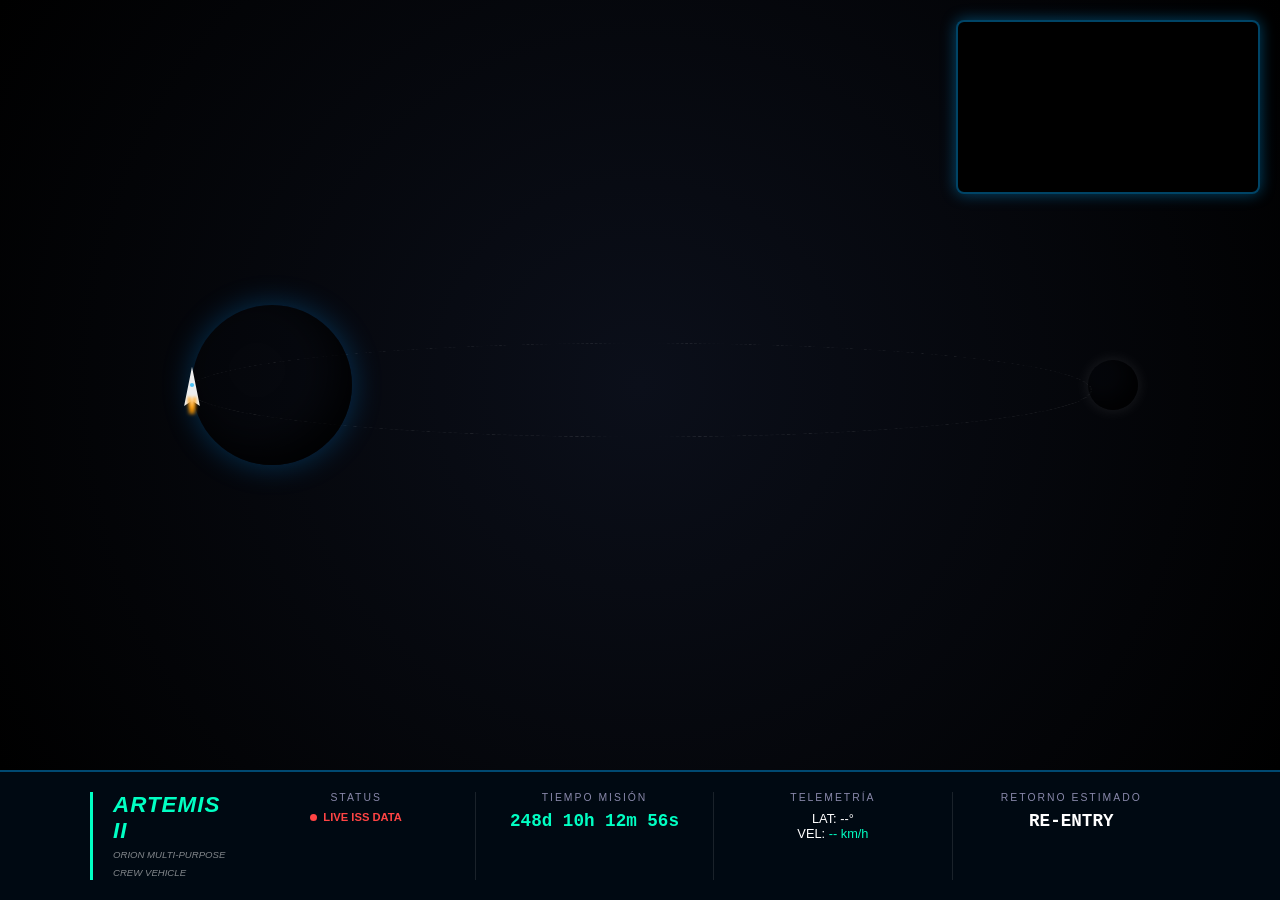
==== artemis-web/index.html @ e84be9ea "Frame 1.1" ====
﻿<!DOCTYPE html>
<html lang="es">
<head>
    <meta charset="UTF-8">
    <meta name="viewport" content="width=device-width, initial-scale=1.0">
    
    <!-- HTML Meta Tags -->
<title>Artemis II - Misión en Tiempo Real</title>
<meta name="description" content="Seguí la trayectoria de la cápsula Orion hacia la Luna con telemetría en vivo.">

<!-- Facebook Meta Tags -->
<meta property="og:url" content="https://howfarartemis.com/">
<meta property="og:type" content="website">
<meta property="og:title" content="Artemis II - Misión en Tiempo Real">
<meta property="og:description" content="Seguí la trayectoria de la cápsula Orion hacia la Luna con telemetría en vivo.">
<meta property="og:image" content="https://howfarartemis.com/img/OrionArtemis.png">

<!-- Twitter Meta Tags -->
<meta name="twitter:card" content="summary_large_image">
<meta property="twitter:domain" content="howfarartemis.com">
<meta property="twitter:url" content="https://howfarartemis.com/">
<meta name="twitter:title" content="Artemis II - Misión en Tiempo Real">
<meta name="twitter:description" content="Seguí la trayectoria de la cápsula Orion hacia la Luna con telemetría en vivo.">
<meta name="twitter:image" content="https://howfarartemis.com/img/OrionArtemis.png">



    <style>
        :root {
            --glow-color: rgba(0, 170, 255, 0.4);
            --accent-color: #00ffc3;
            --warning-red: #ff4444;
            --panel-bg: rgba(0, 10, 20, 0.9);
        }

        body {
            margin: 0;
            background: #000;
            color: white;
            font-family: 'Segoe UI', Tahoma, Geneva, Verdana, sans-serif;
            overflow: hidden;
            height: 100vh;
            display: flex;
            flex-direction: column;
        }

        .viewport {
            position: relative;
            flex: 1;
            overflow: hidden;
            background: radial-gradient(circle at center, #0b0f1a, #000);
        }


        .live-stream-container {
            position: absolute;
            top: 20px;
            right: 20px;
            width: 300px;
            height: 170px;
            border: 2px solid var(--glow-color); /* Usando tu variable de color azul */
            border-radius: 8px;
            overflow: hidden;
            box-shadow: 0 0 15px var(--glow-color);
            z-index: 50;
            background: #000;
        }

        /* Opcional: Hacerlo más pequeño en celulares */
        @media (max-width: 768px) {
            .live-stream-container {
                width: 150px;
                height: 85px;
                top: 10px;
                right: 10px;
            }
}
        .stars-container { position: absolute; width: 100%; height: 100%; z-index: 0; }
        .stars {
            position: absolute;
            background: url("https://www.transparenttextures.com/patterns/stardust.png");
            width: 200%; height: 200%; top: -50%; left: -50%; opacity: 0.3;
        }
        .layer1 { animation: moveStars 150s linear infinite; }
        @keyframes moveStars { from { transform: translate(0, 0); } to { transform: translate(100px, 100px); } }

        .scene {
            position: relative;
            width: 100%;
            height: 100%;
            perspective: 1200px;
            z-index: 1;
        }

        .planet { position: absolute; border-radius: 50%; background-size: cover; top: 50%; transform: translateY(-50%); }

        .earth {
            width: 160px; height: 160px;
            left: 15%;
            background-image: url("https://upload.wikimedia.org/wikipedia/commons/9/97/The_Earth_seen_from_Apollo_17.jpg");
            box-shadow: inset -15px -15px 40px rgba(0,0,0,0.9), 0 0 30px rgba(0,150,255,0.3);
            z-index: 10;
        }

        .moon {
            width: 50px; height: 50px;
            left: 85%;
            background-image: url("https://upload.wikimedia.org/wikipedia/commons/e/e1/FullMoon2010.jpg");
            box-shadow: inset -10px -10px 20px rgba(0,0,0,0.8), 0 0 15px rgba(255,255,255,0.1);
            z-index: 5;
        }

        .orbit {
            position: absolute;
            width: 70%; height: 35%;
            top: 50%; left: 50%;
            border: 1px dashed rgba(255, 255, 255, 0.1);
            border-radius: 50%;
            transform: translate(-50%, -50%) rotateX(70deg);
            pointer-events: none;
        }

        .rocket {
            position: absolute;
            width: 30px; height: 60px;
            z-index: 20;
            transition: transform 0.2s linear;
        }
        .flame {
            position: absolute; bottom: -12px; left: 50%; transform: translateX(-50%);
            width: 12px; height: 25px;
            background: radial-gradient(ellipse at top, #fff, #ff9800, transparent);
            filter: blur(2px); animation: burn 0.1s infinite alternate;
        }
        @keyframes burn { from { scale: 1; } to { scale: 1.3; } }

        .hud {
            height: auto;
            background: var(--panel-bg);
            border-top: 2px solid var(--glow-color);
            padding: 20px;
            display: flex;
            justify-content: center;
            align-items: center;
            gap: 20px;
            z-index: 100;
            backdrop-filter: blur(10px);
        }

        .hud-grid {
            display: flex;
            width: 100%;
            max-width: 1100px;
            justify-content: space-around;
            align-items: stretch;
        }

        .hud-item {
            flex: 1;
            text-align: center;
            border-right: 1px solid rgba(255,255,255,0.1);
            padding: 0 15px;
        }
        .hud-item:last-child { border-right: none; }

        .hud-title { font-size: 0.65rem; text-transform: uppercase; letter-spacing: 2px; color: #88a; margin-bottom: 8px; display: block; }
        .value { font-size: 1.1rem; font-weight: bold; font-family: 'Courier New', monospace; }

        #artemis-brand {
            flex: 0.6;
            text-align: left;
            border-left: 3px solid var(--accent-color);
            padding-left: 20px;
            font-style: italic;
        }
        #artemis-brand h2 { margin: 0; color: var(--accent-color); font-size: 1.4rem; letter-spacing: 1px; }

        .live-tag {
            color: var(--warning-red);
            font-size: 0.7rem;
            font-weight: bold;
            animation: blink 1.5s infinite;
            display: flex; align-items: center; justify-content: center; gap: 6px;
        }
        .live-tag::before { content: ""; width: 7px; height: 7px; background: var(--warning-red); border-radius: 50%; }
        @keyframes blink { 50% { opacity: 0.3; } }

        @media (max-width: 768px) {
            .hud { padding: 15px 10px; }
            .hud-grid { display: grid; grid-template-columns: 1fr 1fr; gap: 15px; }
            #artemis-brand { grid-column: span 2; border-left: none; border-bottom: 1px solid var(--accent-color); padding: 0 0 10px 0; text-align: center; }
            .hud-item { border-right: none; border-bottom: 1px solid rgba(255,255,255,0.05); padding-bottom: 10px; }
            .earth { width: 100px; height: 100px; }
            .moon { width: 35px; height: 35px; }
            .value { font-size: 0.95rem; }
        }
    </style>
</head>
<body>

    <div class="viewport">
        <div class="live-stream-container">
            <iframe 
                width="100%" 
                height="100%" 
                src="https://www.youtube.com/embed/live_stream?channel=UCLA_DiR1FfKNvjuUpBHmylQ&autoplay=1&mute=1&controls=0&rel=0&modestbranding=1" 
                title="Artemis II Live Feed" 
                frameborder="0" 
                allow="accelerometer; autoplay; clipboard-write; encrypted-media; gyroscope; picture-in-picture; web-share" 
                referrerpolicy="strict-origin-when-cross-origin"
                allowfullscreen>
            </iframe>
        </div>
        <div class="stars-container"><div class="stars layer1"></div></div>
        <div class="scene">
            <div class="earth planet"></div>
            <div class="moon planet"></div>
            <div class="orbit"></div>
            <div id="rocket" class="rocket">
                <svg viewBox="0 0 40 100">
                    <path d="M20 5 L35 80 L20 70 L5 80 Z" fill="#eee" />
                    <circle cx="20" cy="40" r="4" fill="#4fc3f7" />
                </svg>
                <div class="flame"></div>
            </div>
        </div>
    </div>

    <footer class="hud">
        <div class="hud-grid">
            <div id="artemis-brand">
                <h2>ARTEMIS II</h2>
                <span style="font-size: 0.6rem; color: #fff; opacity: 0.5;">ORION MULTI-PURPOSE CREW VEHICLE</span>
            </div>

            <div class="hud-item">
                <span class="hud-title">Status</span>
                <span class="live-tag">LIVE ISS DATA</span>
            </div>

            <div class="hud-item">
                <span class="hud-title">Tiempo Misión</span>
                <span id="mission-time" class="value" style="color: var(--accent-color);">00d 00h 00m</span>
            </div>

            <div class="hud-item">
                <span class="hud-title">Telemetría</span>
                <div style="display: flex; flex-direction: column; font-size: 0.8rem;">
                    <span>LAT: <span id="latitude" style="color:#fff">--°</span></span>
                    <span>VEL: <span id="speed" style="color:var(--accent-color)">-- km/h</span></span>
                </div>
            </div>

            <div class="hud-item">
                <span class="hud-title">Retorno Estimado</span>
                <span id="mission-countdown" class="value">--d --h --m</span>
            </div>
        </div>
    </footer>

    <script>
        const launchDate = new Date(2026, 3, 1, 19, 24, 0); 
        const endDate = new Date(launchDate.getTime() + (10 * 24 * 60 * 60 * 1000));
        let progress = 0;

        async function getISSData() {
            try {
                const res = await fetch("https://api.wheretheiss.at/v1/satellites/25544");
                const data = await res.json();
                document.getElementById("latitude").innerText = data.latitude.toFixed(2) + "°";
                document.getElementById("speed").innerText = Math.round(data.velocity).toLocaleString() + " km/h";
                progress = (data.longitude + 180) / 360; 
            } catch (err) { console.error(err); }
        }

        function updateTimers() {
            const now = new Date();
            let diff = Math.max(0, now - launchDate);
            const dE = Math.floor(diff / 86400000);
            const hE = Math.floor((diff % 86400000) / 3600000);
            const mE = Math.floor((diff % 3600000) / 60000);
            const sE = Math.floor((diff % 60000) / 1000);
            document.getElementById("mission-time").innerText = `${dE}d ${hE}h ${mE}m ${sE}s`;

            let left = endDate - now;
            if (left <= 0) {
                document.getElementById("mission-countdown").innerText = "RE-ENTRY";
            } else {
                const dR = Math.floor(left / 86400000);
                const hR = Math.floor((left % 86400000) / 3600000);
                const mR = Math.floor((left % 3600000) / 60000);
                document.getElementById("mission-countdown").innerText = `${dR}d ${hR}h ${mR}m`;
            }
        }

        function animate() {
            const rocket = document.getElementById("rocket");
            const viewport = document.querySelector('.viewport');
            if(!viewport) return;
            const w = viewport.clientWidth;
            const h = viewport.clientHeight;

            const startX = w * 0.15;
            const endX = w * 0.85;
            const centerX = (startX + endX) / 2;
            const centerY = h * 0.5;
            const rx = (endX - startX) / 2;
            const ry = h * 0.18;

            const angle = Math.PI * (1 - progress); 
            const x = centerX + rx * Math.cos(angle);
            const y = centerY + ry * Math.sin(angle);
            
            const dx = -rx * Math.sin(angle);
            const dy = ry * Math.cos(angle);
            const rotation = Math.atan2(dy, dx);

            rocket.style.left = `${x}px`;
            rocket.style.top = `${y}px`;
            rocket.style.transform = `translate(-50%, -50%) scale(${0.7 + (progress * 0.3)}) rotate(${rotation + Math.PI/2}rad)`;
            
            requestAnimationFrame(animate);
        }

        setInterval(getISSData, 5000);
        setInterval(updateTimers, 1000);
        getISSData(); updateTimers(); animate();
    </script>
</body>
</html>
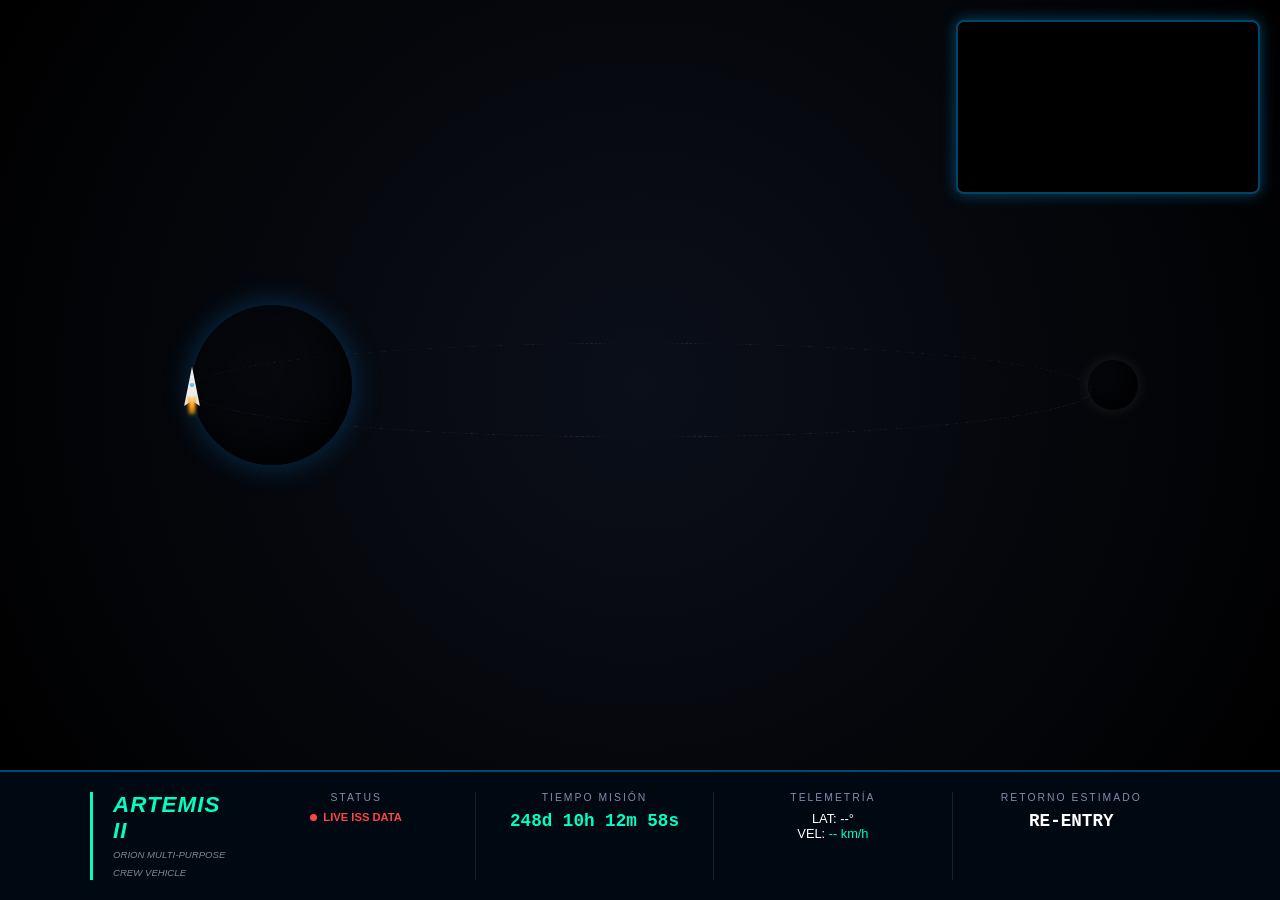
==== commit 673dc71b: "frame 1.2" ====
--- a/artemis-web/index.html
+++ b/artemis-web/index.html
@@ -203,7 +203,7 @@
             <iframe 
                 width="100%" 
                 height="100%" 
-                src="https://www.youtube.com/embed/live_stream?channel=UCLA_DiR1FfKNvjuUpBHmylQ&autoplay=1&mute=1&controls=0&rel=0&modestbranding=1" 
+                src="https://www.youtube.com/embed/21X5lGlDOfg?autoplay=1&mute=1" 
                 title="Artemis II Live Feed" 
                 frameborder="0" 
                 allow="accelerometer; autoplay; clipboard-write; encrypted-media; gyroscope; picture-in-picture; web-share" 
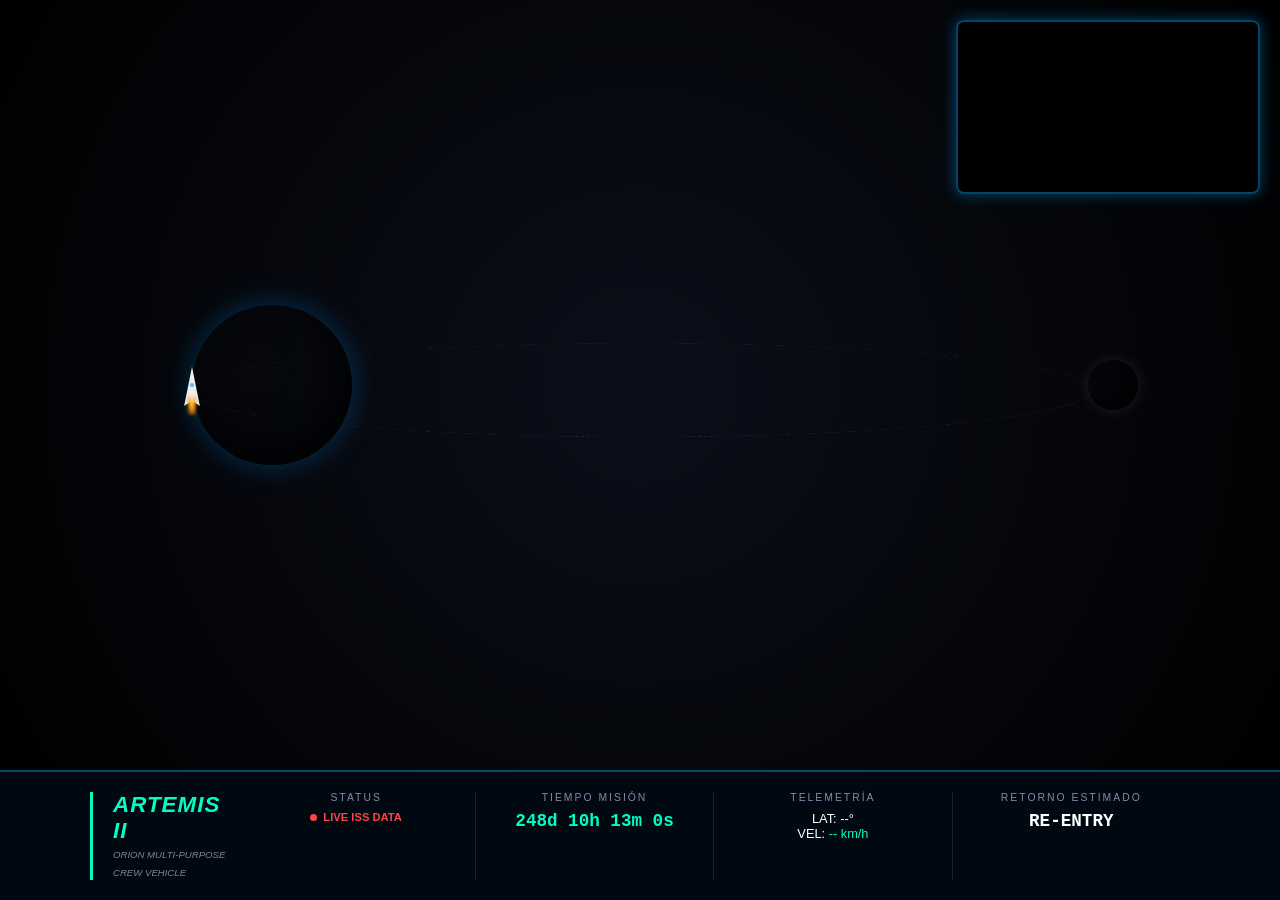
==== commit 26292f58: "Frame 1.4" ====
--- a/artemis-web/index.html
+++ b/artemis-web/index.html
@@ -200,17 +200,16 @@
 
     <div class="viewport">
         <div class="live-stream-container">
-            <iframe 
-                width="100%" 
-                height="100%" 
-                src="https://www.youtube.com/embed/21X5lGlDOfg?autoplay=1&mute=1" 
-                title="Artemis II Live Feed" 
-                frameborder="0" 
-                allow="accelerometer; autoplay; clipboard-write; encrypted-media; gyroscope; picture-in-picture; web-share" 
-                referrerpolicy="strict-origin-when-cross-origin"
-                allowfullscreen>
-            </iframe>
-        </div>
+    <iframe 
+        width="100%" 
+        height="100%" 
+        src="https://www.youtube.com/embed/WeIVJyufJrE?autoplay=1&mute=1&controls=0" 
+        title="NASA Official Live" 
+        frameborder="0" 
+        allow="accelerometer; autoplay; clipboard-write; encrypted-media; gyroscope; picture-in-picture" 
+        allowfullscreen>
+    </iframe>
+</div>
         <div class="stars-container"><div class="stars layer1"></div></div>
         <div class="scene">
             <div class="earth planet"></div>
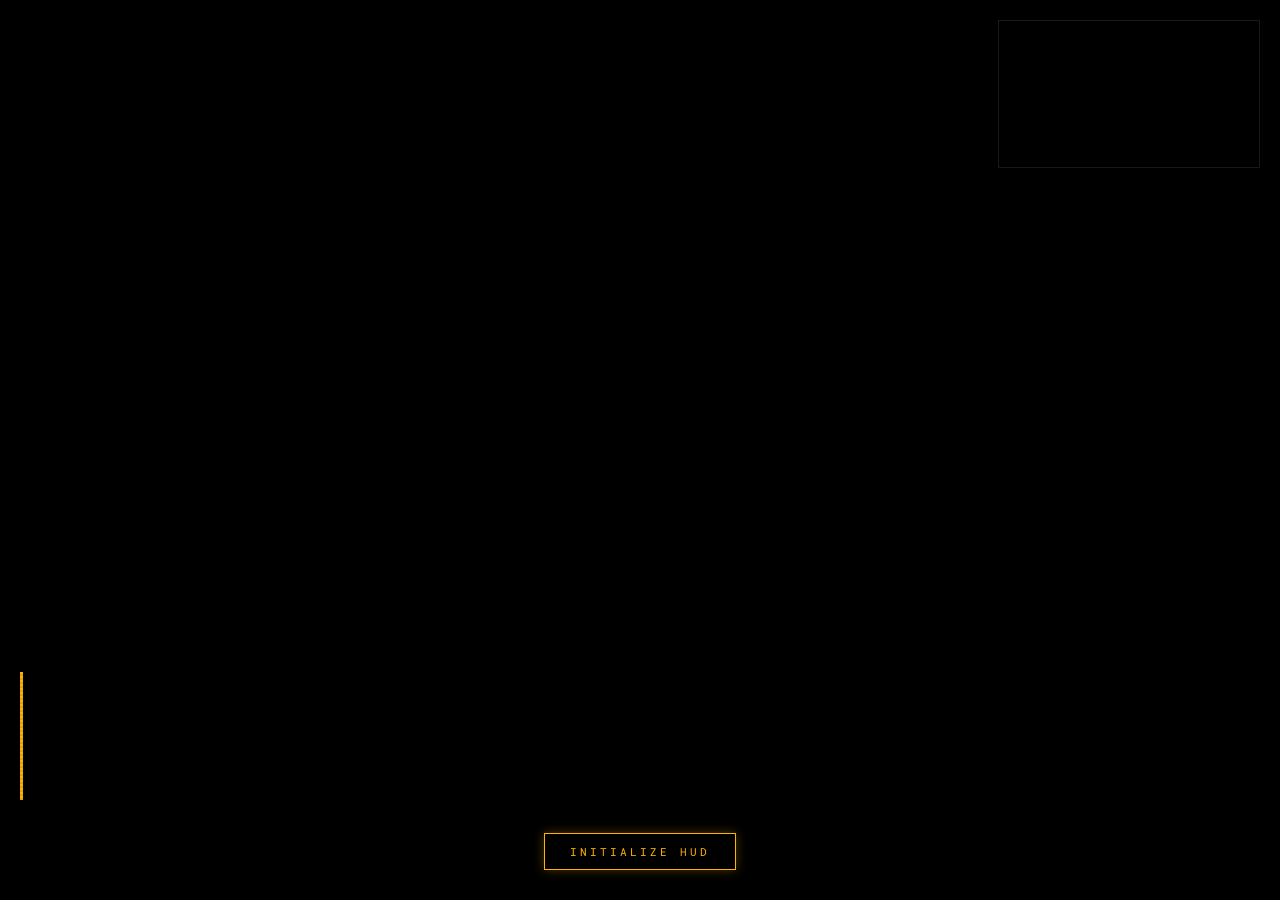
==== commit e244636e: "Cambio hud,backroung y mas" ====
--- a/artemis-web/index.html
+++ b/artemis-web/index.html
@@ -3,264 +3,222 @@
 <head>
     <meta charset="UTF-8">
     <meta name="viewport" content="width=device-width, initial-scale=1.0">
+    <title>Artemis II - Mission Control</title>
+    <link href="https://fonts.googleapis.com/css2?family=Roboto+Mono:wght@400;700&display=swap" rel="stylesheet">
     
-    <!-- HTML Meta Tags -->
-<title>Artemis II - Misión en Tiempo Real</title>
-<meta name="description" content="Seguí la trayectoria de la cápsula Orion hacia la Luna con telemetría en vivo.">
-
-<!-- Facebook Meta Tags -->
-<meta property="og:url" content="https://howfarartemis.com/">
-<meta property="og:type" content="website">
-<meta property="og:title" content="Artemis II - Misión en Tiempo Real">
-<meta property="og:description" content="Seguí la trayectoria de la cápsula Orion hacia la Luna con telemetría en vivo.">
-<meta property="og:image" content="https://howfarartemis.com/img/OrionArtemis.png">
-
-<!-- Twitter Meta Tags -->
-<meta name="twitter:card" content="summary_large_image">
-<meta property="twitter:domain" content="howfarartemis.com">
-<meta property="twitter:url" content="https://howfarartemis.com/">
-<meta name="twitter:title" content="Artemis II - Misión en Tiempo Real">
-<meta name="twitter:description" content="Seguí la trayectoria de la cápsula Orion hacia la Luna con telemetría en vivo.">
-<meta name="twitter:image" content="https://howfarartemis.com/img/OrionArtemis.png">
-
-
-
     <style>
         :root {
-            --glow-color: rgba(0, 170, 255, 0.4);
-            --accent-color: #00ffc3;
-            --warning-red: #ff4444;
-            --panel-bg: rgba(0, 10, 20, 0.9);
+            --accent-color: #ffb400; /* Naranja Ámbar NASA */
+            --glow-color: rgba(255, 180, 0, 0.3);
+            --warning-red: #ff3333;
+            --panel-bg: rgba(5, 5, 5, 0.9);
+            --terminal-font: 'Roboto Mono', monospace;
         }
 
         body {
             margin: 0;
             background: #000;
             color: white;
-            font-family: 'Segoe UI', Tahoma, Geneva, Verdana, sans-serif;
+            font-family: 'Segoe UI', sans-serif;
             overflow: hidden;
             height: 100vh;
             display: flex;
             flex-direction: column;
         }
 
+        /* --- CAPAS DE REALISMO --- */
+        .scanlines {
+            position: fixed; inset: 0; z-index: 99; pointer-events: none;
+            background: linear-gradient(to bottom, transparent 50%, rgba(0,0,0,0.1) 50%);
+            background-size: 100% 4px;
+        }
+
         .viewport {
             position: relative;
             flex: 1;
-            overflow: hidden;
-            background: radial-gradient(circle at center, #0b0f1a, #000);
-        }
-
-
+            display: flex;
+            align-items: center;
+            justify-content: center;
+        }
+
+        .main-video {
+            position: absolute; width: 100%; height: 100%; object-fit: cover; z-index: 0;
+        }
+
+        .overlay-vignette {
+            position: absolute; inset: 0;
+            background: radial-gradient(circle, transparent 20%, rgba(0,0,0,0.8) 100%);
+            z-index: 1; pointer-events: none;
+        }
+
+        /* --- BOTÓN DE INTERACCIÓN --- */
+        #hud-toggle {
+            position: absolute;
+            bottom: 30px;
+            left: 50%;
+            transform: translateX(-50%);
+            z-index: 110;
+            background: transparent;
+            border: 1px solid var(--accent-color);
+            color: var(--accent-color);
+            padding: 10px 25px;
+            font-family: var(--terminal-font);
+            font-size: 0.7rem;
+            letter-spacing: 3px;
+            cursor: pointer;
+            transition: all 0.3s;
+            text-transform: uppercase;
+            box-shadow: 0 0 10px var(--glow-color);
+        }
+        #hud-toggle:hover {
+            background: var(--accent-color);
+            color: black;
+        }
+
+        /* --- MINIATURAS Y YOUTUBE --- */
+        .secondary-video-container {
+            position: absolute; bottom: 100px; left: 20px;
+            width: 220px; aspect-ratio: 16/9;
+            border-left: 3px solid var(--accent-color);
+            z-index: 10; background: #000; transition: 0.5s;
+        }
+        
         .live-stream-container {
-            position: absolute;
-            top: 20px;
-            right: 20px;
-            width: 300px;
-            height: 170px;
-            border: 2px solid var(--glow-color); /* Usando tu variable de color azul */
-            border-radius: 8px;
-            overflow: hidden;
-            box-shadow: 0 0 15px var(--glow-color);
+            position: absolute; top: 20px; right: 20px;
+            width: 260px; height: 146px;
+            border: 1px solid rgba(255,255,255,0.1);
             z-index: 50;
-            background: #000;
-        }
-
-        /* Opcional: Hacerlo más pequeño en celulares */
+        }
+
+        /* --- HUD (OCULTO POR DEFECTO) --- */
+        .hud {
+            position: fixed;
+            bottom: -200px; /* Escondido */
+            left: 0; width: 100%;
+            background: var(--panel-bg);
+            border-top: 1px solid var(--accent-color);
+            padding: 20px 0;
+            z-index: 100;
+            backdrop-filter: blur(15px);
+            transition: bottom 0.6s cubic-bezier(0.19, 1, 0.22, 1);
+            font-family: var(--terminal-font);
+        }
+
+        .hud.active { bottom: 0; }
+
+        .hud-grid {
+            display: grid;
+            grid-template-columns: 1.5fr 1fr 1fr 1fr 1fr;
+            max-width: 1400px; margin: 0 auto; padding: 0 20px;
+        }
+
+        .hud-item { border-right: 1px solid rgba(255,180,0,0.15); padding: 0 15px; }
+        .hud-item:last-child { border: none; }
+
+        .hud-title { font-size: 0.55rem; text-transform: uppercase; color: var(--accent-color); opacity: 0.7; margin-bottom: 5px; display: block; }
+        .value { font-size: 1.1rem; color: white; display: block; }
+
+        /* --- EFECTO GLITCH ANIMADO --- */
+        @keyframes textGlitch {
+            0% { transform: translate(0); }
+            2% { transform: translate(-2px, 1px); }
+            4% { transform: translate(2px, -1px); }
+            6% { transform: translate(0); }
+            100% { transform: translate(0); }
+        }
+        .glitch { animation: textGlitch 5s infinite; }
+
+        .live-tag {
+            color: var(--warning-red); font-size: 0.7rem; font-weight: bold;
+            animation: blink 1.5s infinite; display: flex; align-items: center; gap: 6px;
+        }
+        @keyframes blink { 50% { opacity: 0.1; } }
+
         @media (max-width: 768px) {
-            .live-stream-container {
-                width: 150px;
-                height: 85px;
-                top: 10px;
-                right: 10px;
-            }
-}
-        .stars-container { position: absolute; width: 100%; height: 100%; z-index: 0; }
-        .stars {
-            position: absolute;
-            background: url("https://www.transparenttextures.com/patterns/stardust.png");
-            width: 200%; height: 200%; top: -50%; left: -50%; opacity: 0.3;
-        }
-        .layer1 { animation: moveStars 150s linear infinite; }
-        @keyframes moveStars { from { transform: translate(0, 0); } to { transform: translate(100px, 100px); } }
-
-        .scene {
-            position: relative;
-            width: 100%;
-            height: 100%;
-            perspective: 1200px;
-            z-index: 1;
-        }
-
-        .planet { position: absolute; border-radius: 50%; background-size: cover; top: 50%; transform: translateY(-50%); }
-
-        .earth {
-            width: 160px; height: 160px;
-            left: 15%;
-            background-image: url("https://upload.wikimedia.org/wikipedia/commons/9/97/The_Earth_seen_from_Apollo_17.jpg");
-            box-shadow: inset -15px -15px 40px rgba(0,0,0,0.9), 0 0 30px rgba(0,150,255,0.3);
-            z-index: 10;
-        }
-
-        .moon {
-            width: 50px; height: 50px;
-            left: 85%;
-            background-image: url("https://upload.wikimedia.org/wikipedia/commons/e/e1/FullMoon2010.jpg");
-            box-shadow: inset -10px -10px 20px rgba(0,0,0,0.8), 0 0 15px rgba(255,255,255,0.1);
-            z-index: 5;
-        }
-
-        .orbit {
-            position: absolute;
-            width: 70%; height: 35%;
-            top: 50%; left: 50%;
-            border: 1px dashed rgba(255, 255, 255, 0.1);
-            border-radius: 50%;
-            transform: translate(-50%, -50%) rotateX(70deg);
-            pointer-events: none;
-        }
-
-        .rocket {
-            position: absolute;
-            width: 30px; height: 60px;
-            z-index: 20;
-            transition: transform 0.2s linear;
-        }
-        .flame {
-            position: absolute; bottom: -12px; left: 50%; transform: translateX(-50%);
-            width: 12px; height: 25px;
-            background: radial-gradient(ellipse at top, #fff, #ff9800, transparent);
-            filter: blur(2px); animation: burn 0.1s infinite alternate;
-        }
-        @keyframes burn { from { scale: 1; } to { scale: 1.3; } }
-
-        .hud {
-            height: auto;
-            background: var(--panel-bg);
-            border-top: 2px solid var(--glow-color);
-            padding: 20px;
-            display: flex;
-            justify-content: center;
-            align-items: center;
-            gap: 20px;
-            z-index: 100;
-            backdrop-filter: blur(10px);
-        }
-
-        .hud-grid {
-            display: flex;
-            width: 100%;
-            max-width: 1100px;
-            justify-content: space-around;
-            align-items: stretch;
-        }
-
-        .hud-item {
-            flex: 1;
-            text-align: center;
-            border-right: 1px solid rgba(255,255,255,0.1);
-            padding: 0 15px;
-        }
-        .hud-item:last-child { border-right: none; }
-
-        .hud-title { font-size: 0.65rem; text-transform: uppercase; letter-spacing: 2px; color: #88a; margin-bottom: 8px; display: block; }
-        .value { font-size: 1.1rem; font-weight: bold; font-family: 'Courier New', monospace; }
-
-        #artemis-brand {
-            flex: 0.6;
-            text-align: left;
-            border-left: 3px solid var(--accent-color);
-            padding-left: 20px;
-            font-style: italic;
-        }
-        #artemis-brand h2 { margin: 0; color: var(--accent-color); font-size: 1.4rem; letter-spacing: 1px; }
-
-        .live-tag {
-            color: var(--warning-red);
-            font-size: 0.7rem;
-            font-weight: bold;
-            animation: blink 1.5s infinite;
-            display: flex; align-items: center; justify-content: center; gap: 6px;
-        }
-        .live-tag::before { content: ""; width: 7px; height: 7px; background: var(--warning-red); border-radius: 50%; }
-        @keyframes blink { 50% { opacity: 0.3; } }
-
-        @media (max-width: 768px) {
-            .hud { padding: 15px 10px; }
-            .hud-grid { display: grid; grid-template-columns: 1fr 1fr; gap: 15px; }
-            #artemis-brand { grid-column: span 2; border-left: none; border-bottom: 1px solid var(--accent-color); padding: 0 0 10px 0; text-align: center; }
-            .hud-item { border-right: none; border-bottom: 1px solid rgba(255,255,255,0.05); padding-bottom: 10px; }
-            .earth { width: 100px; height: 100px; }
-            .moon { width: 35px; height: 35px; }
-            .value { font-size: 0.95rem; }
+            .hud-grid { grid-template-columns: 1fr 1fr; gap: 10px; }
+            #artemis-brand { grid-column: span 2; margin-bottom: 10px; }
+            .secondary-video-container { width: 100px; bottom: 120px; }
+            .live-stream-container { width: 120px; height: 70px; }
         }
     </style>
 </head>
 <body>
 
+    <div class="scanlines"></div>
+
     <div class="viewport">
+        <video autoplay muted loop playsinline class="main-video">
+            <source src="img/Moon_Phases_Near_Far_Waning_720.mp4" type="video/mp4">
+        </video>
+
+        <div class="overlay-vignette"></div>
+
+        <button id="hud-toggle" onclick="toggleHUD()">Initialize HUD</button>
+
+        <div class="secondary-video-container" id="path-mini">
+            <video autoplay muted loop playsinline style="width:100%; height:100%; object-fit:cover;">
+                <source src="img/path.mp4" type="video/mp4">
+            </video>
+        </div>
+
         <div class="live-stream-container">
-    <iframe 
-        width="100%" 
-        height="100%" 
-        src="https://www.youtube.com/embed/WeIVJyufJrE?autoplay=1&mute=1&controls=0" 
-        title="NASA Official Live" 
-        frameborder="0" 
-        allow="accelerometer; autoplay; clipboard-write; encrypted-media; gyroscope; picture-in-picture" 
-        allowfullscreen>
-    </iframe>
-</div>
-        <div class="stars-container"><div class="stars layer1"></div></div>
-        <div class="scene">
-            <div class="earth planet"></div>
-            <div class="moon planet"></div>
-            <div class="orbit"></div>
-            <div id="rocket" class="rocket">
-                <svg viewBox="0 0 40 100">
-                    <path d="M20 5 L35 80 L20 70 L5 80 Z" fill="#eee" />
-                    <circle cx="20" cy="40" r="4" fill="#4fc3f7" />
-                </svg>
-                <div class="flame"></div>
-            </div>
+            <iframe width="100%" height="100%" src="https://www.youtube.com/embed/WeIVJyufJrE?autoplay=1&mute=1&controls=0" frameborder="0"></iframe>
         </div>
     </div>
 
-    <footer class="hud">
+    <footer class="hud" id="main-hud">
         <div class="hud-grid">
-            <div id="artemis-brand">
-                <h2>ARTEMIS II</h2>
-                <span style="font-size: 0.6rem; color: #fff; opacity: 0.5;">ORION MULTI-PURPOSE CREW VEHICLE</span>
-            </div>
-
-            <div class="hud-item">
-                <span class="hud-title">Status</span>
-                <span class="live-tag">LIVE ISS DATA</span>
-            </div>
-
-            <div class="hud-item">
-                <span class="hud-title">Tiempo Misión</span>
-                <span id="mission-time" class="value" style="color: var(--accent-color);">00d 00h 00m</span>
-            </div>
-
-            <div class="hud-item">
-                <span class="hud-title">Telemetría</span>
-                <div style="display: flex; flex-direction: column; font-size: 0.8rem;">
-                    <span>LAT: <span id="latitude" style="color:#fff">--°</span></span>
-                    <span>VEL: <span id="speed" style="color:var(--accent-color)">-- km/h</span></span>
-                </div>
-            </div>
-
-            <div class="hud-item">
-                <span class="hud-title">Retorno Estimado</span>
-                <span id="mission-countdown" class="value">--d --h --m</span>
+            <div id="artemis-brand" class="hud-item">
+                <h2 style="margin:0; color:var(--accent-color); font-size:1.1rem;" class="glitch">ORION_CONSOLE_v2.6</h2>
+                <span style="font-size: 0.5rem; opacity: 0.6;">SYSTEM STATUS: NOMINAL</span>
+            </div>
+
+            <div class="hud-item">
+                <span class="hud-title">Data Link</span>
+                <span class="live-tag">CONNECTED</span>
+            </div>
+
+            <div class="hud-item">
+                <span class="hud-title">Mission Timer</span>
+                <span id="mission-time" class="value" style="color: var(--accent-color);">--:--:--</span>
+            </div>
+
+            <div class="hud-item">
+                <span class="hud-title">ISS Telemetry</span>
+                <span class="value" style="font-size:0.8rem">LAT: <span id="latitude">--</span></span>
+                <span class="value" style="font-size:0.8rem">VEL: <span id="speed">--</span></span>
+            </div>
+
+            <div class="hud-item">
+                <span class="hud-title">Est. Recovery</span>
+                <span id="mission-countdown" class="value">--d --h</span>
             </div>
         </div>
     </footer>
 
     <script>
+        // Función para mostrar/ocultar el HUD
+        function toggleHUD() {
+            const hud = document.getElementById('main-hud');
+            const btn = document.getElementById('hud-toggle');
+            const pathMini = document.getElementById('path-mini');
+            
+            hud.classList.toggle('active');
+            
+            if(hud.classList.contains('active')) {
+                btn.innerText = "Hide Systems";
+                btn.style.bottom = "180px"; // Sube el botón con el HUD
+                pathMini.style.bottom = "200px";
+            } else {
+                btn.innerText = "Show Data";
+                btn.style.bottom = "30px";
+                pathMini.style.bottom = "100px";
+            }
+        }
+
+        // Lógica de datos (igual que antes)
         const launchDate = new Date(2026, 3, 1, 19, 24, 0); 
         const endDate = new Date(launchDate.getTime() + (10 * 24 * 60 * 60 * 1000));
-        let progress = 0;
 
         async function getISSData() {
             try {
@@ -268,8 +226,7 @@
                 const data = await res.json();
                 document.getElementById("latitude").innerText = data.latitude.toFixed(2) + "°";
                 document.getElementById("speed").innerText = Math.round(data.velocity).toLocaleString() + " km/h";
-                progress = (data.longitude + 180) / 360; 
-            } catch (err) { console.error(err); }
+            } catch (err) { console.error("Signal Lost"); }
         }
 
         function updateTimers() {
@@ -282,48 +239,13 @@
             document.getElementById("mission-time").innerText = `${dE}d ${hE}h ${mE}m ${sE}s`;
 
             let left = endDate - now;
-            if (left <= 0) {
-                document.getElementById("mission-countdown").innerText = "RE-ENTRY";
-            } else {
-                const dR = Math.floor(left / 86400000);
-                const hR = Math.floor((left % 86400000) / 3600000);
-                const mR = Math.floor((left % 3600000) / 60000);
-                document.getElementById("mission-countdown").innerText = `${dR}d ${hR}h ${mR}m`;
-            }
-        }
-
-        function animate() {
-            const rocket = document.getElementById("rocket");
-            const viewport = document.querySelector('.viewport');
-            if(!viewport) return;
-            const w = viewport.clientWidth;
-            const h = viewport.clientHeight;
-
-            const startX = w * 0.15;
-            const endX = w * 0.85;
-            const centerX = (startX + endX) / 2;
-            const centerY = h * 0.5;
-            const rx = (endX - startX) / 2;
-            const ry = h * 0.18;
-
-            const angle = Math.PI * (1 - progress); 
-            const x = centerX + rx * Math.cos(angle);
-            const y = centerY + ry * Math.sin(angle);
-            
-            const dx = -rx * Math.sin(angle);
-            const dy = ry * Math.cos(angle);
-            const rotation = Math.atan2(dy, dx);
-
-            rocket.style.left = `${x}px`;
-            rocket.style.top = `${y}px`;
-            rocket.style.transform = `translate(-50%, -50%) scale(${0.7 + (progress * 0.3)}) rotate(${rotation + Math.PI/2}rad)`;
-            
-            requestAnimationFrame(animate);
+            document.getElementById("mission-countdown").innerText = left <= 0 ? "RE-ENTRY" : 
+                `${Math.floor(left / 86400000)}d ${Math.floor((left % 86400000) / 3600000)}h`;
         }
 
         setInterval(getISSData, 5000);
         setInterval(updateTimers, 1000);
-        getISSData(); updateTimers(); animate();
+        getISSData(); updateTimers();
     </script>
 </body>
 </html>
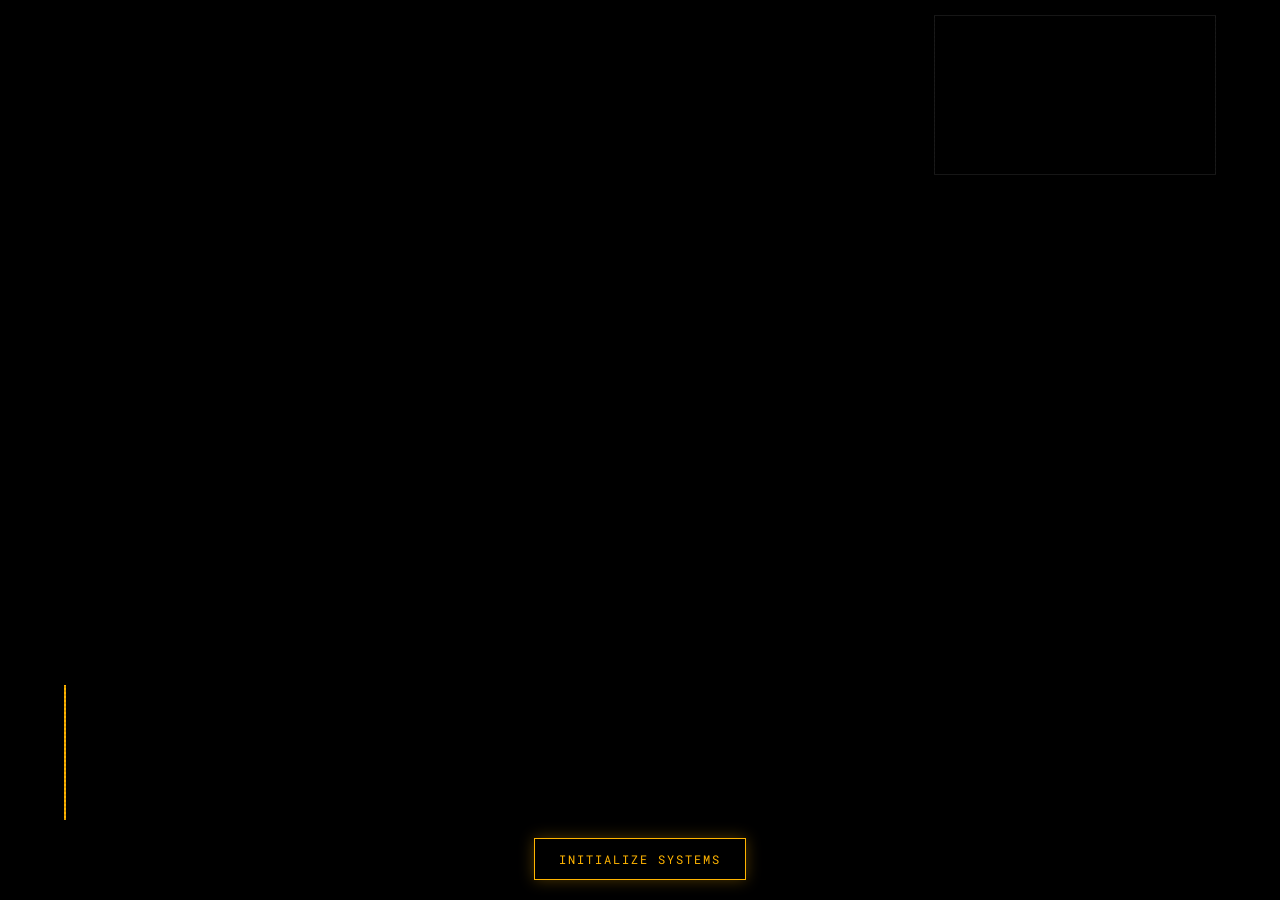
==== commit d8ced933: "Hud, Background colores, responsive" ====
--- a/artemis-web/index.html
+++ b/artemis-web/index.html
@@ -2,43 +2,47 @@
 <html lang="es">
 <head>
     <meta charset="UTF-8">
-    <meta name="viewport" content="width=device-width, initial-scale=1.0">
+    <meta name="viewport" content="width=device-width, initial-scale=1.0, maximum-scale=1.0, user-scalable=no">
     <title>Artemis II - Mission Control</title>
     <link href="https://fonts.googleapis.com/css2?family=Roboto+Mono:wght@400;700&display=swap" rel="stylesheet">
     
     <style>
         :root {
-            --accent-color: #ffb400; /* Naranja Ámbar NASA */
+            --accent-color: #ffb400;
             --glow-color: rgba(255, 180, 0, 0.3);
             --warning-red: #ff3333;
-            --panel-bg: rgba(5, 5, 5, 0.9);
+            --panel-bg: rgba(5, 5, 5, 0.95);
             --terminal-font: 'Roboto Mono', monospace;
+            --hud-height: 180px; /* Altura base para escritorio */
         }
 
         body {
             margin: 0;
             background: #000;
             color: white;
-            font-family: 'Segoe UI', sans-serif;
+            font-family: 'Segoe UI', system-ui, sans-serif;
             overflow: hidden;
             height: 100vh;
             display: flex;
             flex-direction: column;
+            -webkit-font-smoothing: antialiased;
         }
 
         /* --- CAPAS DE REALISMO --- */
         .scanlines {
             position: fixed; inset: 0; z-index: 99; pointer-events: none;
-            background: linear-gradient(to bottom, transparent 50%, rgba(0,0,0,0.1) 50%);
+            background: linear-gradient(to bottom, transparent 50%, rgba(0,0,0,0.12) 50%);
             background-size: 100% 4px;
         }
 
+        /* CONTENEDOR PRINCIPAL */
         .viewport {
             position: relative;
             flex: 1;
             display: flex;
             align-items: center;
             justify-content: center;
+            overflow: hidden;
         }
 
         .main-video {
@@ -47,104 +51,179 @@
 
         .overlay-vignette {
             position: absolute; inset: 0;
-            background: radial-gradient(circle, transparent 20%, rgba(0,0,0,0.8) 100%);
+            background: radial-gradient(circle, transparent 10%, rgba(0,0,0,0.85) 100%);
             z-index: 1; pointer-events: none;
         }
 
-        /* --- BOTÓN DE INTERACCIÓN --- */
+        /* --- BOTÓN DE INTERACCIÓN (Mejorado para móvil) --- */
         #hud-toggle {
             position: absolute;
-            bottom: 30px;
+            bottom: 20px;
             left: 50%;
             transform: translateX(-50%);
             z-index: 110;
-            background: transparent;
+            background: rgba(0,0,0,0.5);
             border: 1px solid var(--accent-color);
             color: var(--accent-color);
-            padding: 10px 25px;
+            padding: 12px 24px;
             font-family: var(--terminal-font);
-            font-size: 0.7rem;
-            letter-spacing: 3px;
+            font-size: 0.75rem;
+            letter-spacing: 2px;
             cursor: pointer;
-            transition: all 0.3s;
+            transition: all 0.4s cubic-bezier(0.19, 1, 0.22, 1);
             text-transform: uppercase;
-            box-shadow: 0 0 10px var(--glow-color);
-        }
-        #hud-toggle:hover {
-            background: var(--accent-color);
-            color: black;
-        }
-
-        /* --- MINIATURAS Y YOUTUBE --- */
+            box-shadow: 0 0 15px var(--glow-color);
+            backdrop-filter: blur(5px);
+            white-space: nowrap;
+        }
+
+        /* --- MINIATURAS (VW para escalado automático) --- */
         .secondary-video-container {
-            position: absolute; bottom: 100px; left: 20px;
-            width: 220px; aspect-ratio: 16/9;
-            border-left: 3px solid var(--accent-color);
-            z-index: 10; background: #000; transition: 0.5s;
+            position: absolute;
+            bottom: 80px; /* Separación del botón base */
+            left: 5%;
+            width: 40vw; /* Escala con el ancho de pantalla */
+            max-width: 240px; /* Límite para escritorio */
+            aspect-ratio: 16/9;
+            border-left: 2px solid var(--accent-color);
+            z-index: 10;
+            background: #000;
+            transition: transform 0.4s ease-out;
         }
         
         .live-stream-container {
-            position: absolute; top: 20px; right: 20px;
-            width: 260px; height: 146px;
+            position: absolute;
+            top: 15px;
+            right: 5%;
+            width: 45vw;
+            max-width: 280px;
+            aspect-ratio: 16/9;
             border: 1px solid rgba(255,255,255,0.1);
             z-index: 50;
-        }
-
-        /* --- HUD (OCULTO POR DEFECTO) --- */
+            background: #000;
+        }
+
+        /* --- HUD (RESPONSIVO TOTAL) --- */
         .hud {
             position: fixed;
-            bottom: -200px; /* Escondido */
+            bottom: -100%; /* Completamente escondido */
             left: 0; width: 100%;
             background: var(--panel-bg);
             border-top: 1px solid var(--accent-color);
-            padding: 20px 0;
             z-index: 100;
-            backdrop-filter: blur(15px);
-            transition: bottom 0.6s cubic-bezier(0.19, 1, 0.22, 1);
+            backdrop-filter: blur(20px);
+            transition: bottom 0.5s cubic-bezier(0.19, 1, 0.22, 1);
             font-family: var(--terminal-font);
+            box-sizing: border-box;
+            overflow-y: auto; /* Por si el contenido es muy largo en móvil */
+            max-height: 80vh; /* No tapa toda la pantalla */
         }
 
         .hud.active { bottom: 0; }
 
-        .hud-grid {
-            display: grid;
-            grid-template-columns: 1.5fr 1fr 1fr 1fr 1fr;
-            max-width: 1400px; margin: 0 auto; padding: 0 20px;
-        }
-
-        .hud-item { border-right: 1px solid rgba(255,180,0,0.15); padding: 0 15px; }
-        .hud-item:last-child { border: none; }
-
-        .hud-title { font-size: 0.55rem; text-transform: uppercase; color: var(--accent-color); opacity: 0.7; margin-bottom: 5px; display: block; }
-        .value { font-size: 1.1rem; color: white; display: block; }
-
-        /* --- EFECTO GLITCH ANIMADO --- */
+        /* Contenedor Flex para Móvil (Columna) */
+        .hud-content {
+            display: flex;
+            flex-direction: column;
+            gap: 15px;
+            padding: 20px;
+            max-width: 1400px;
+            margin: 0 auto;
+        }
+
+        .hud-item {
+            text-align: center;
+            border-bottom: 1px solid rgba(255,180,0,0.1);
+            padding-bottom: 10px;
+        }
+        .hud-item:last-child { border: none; padding-bottom: 0; }
+
+        .hud-title { font-size: 0.6rem; text-transform: uppercase; color: var(--accent-color); opacity: 0.8; margin-bottom: 4px; display: block; letter-spacing: 1px;}
+        .value { font-size: 1rem; color: white; display: block; font-weight: bold;}
+
+        /* --- ANIMACIONES Y ESTILOS ESPECÍFICOS --- */
         @keyframes textGlitch {
             0% { transform: translate(0); }
-            2% { transform: translate(-2px, 1px); }
-            4% { transform: translate(2px, -1px); }
+            2% { transform: translate(-1px, 1px); }
+            4% { transform: translate(1px, -1px); }
             6% { transform: translate(0); }
             100% { transform: translate(0); }
         }
-        .glitch { animation: textGlitch 5s infinite; }
+        .glitch { animation: textGlitch 6s infinite; }
 
         .live-tag {
-            color: var(--warning-red); font-size: 0.7rem; font-weight: bold;
-            animation: blink 1.5s infinite; display: flex; align-items: center; gap: 6px;
+            color: var(--warning-red); font-size: 0.75rem; font-weight: bold;
+            animation: blink 2s infinite; display: flex; align-items: center; justify-content: center; gap: 6px;
         }
         @keyframes blink { 50% { opacity: 0.1; } }
 
-        @media (max-width: 768px) {
-            .hud-grid { grid-template-columns: 1fr 1fr; gap: 10px; }
-            #artemis-brand { grid-column: span 2; margin-bottom: 10px; }
-            .secondary-video-container { width: 100px; bottom: 120px; }
-            .live-stream-container { width: 120px; height: 70px; }
+        /* =========================================
+           MEDIA QUERIES (Adaptación a Escritorio)
+           ========================================= */
+        @media (min-width: 769px) {
+            /* Vuelve a modo Grilla en pantallas grandes */
+            .hud-content {
+                flex-direction: row;
+                justify-content: space-around;
+                align-items: center;
+                padding: 15px 30px;
+                height: var(--hud-height);
+            }
+
+            .hud-item {
+                flex: 1;
+                text-align: left;
+                border-bottom: none;
+                border-right: 1px solid rgba(255,180,0,0.15);
+                padding: 0 20px;
+                height: 100%;
+                display: flex; flex-direction: column; justify-content: center;
+            }
+            .hud-item:last-child { border: none; }
+
+            #artemis-brand { flex: 1.5; text-align: left; }
+            .value { font-size: 1.1rem; }
+            
+            /* Ajuste de posición de miniaturas cuando el HUD sube */
+            .hud.active ~ .viewport .secondary-video-container {
+                transform: translateY(calc(-1 * var(--hud-height)));
+            }
         }
     </style>
 </head>
 <body>
 
     <div class="scanlines"></div>
+
+    <footer class="hud" id="main-hud">
+        <div class="hud-content">
+            <div id="artemis-brand" class="hud-item glitch">
+                <h2 style="margin:0; color:var(--accent-color); font-size:1.1rem; font-family:var(--terminal-font);">ORION_CONSOLE_v2.7</h2>
+                <span style="font-size: 0.55rem; opacity: 0.6; text-transform: uppercase;">System State: Nominal</span>
+            </div>
+
+            <div class="hud-item">
+                <span class="hud-title">System Link</span>
+                <span class="live-tag"><span style="width:6px;height:6px;background:red;border-radius:50%"></span> TELEMETRY_ACTIVE</span>
+            </div>
+
+            <div class="hud-item">
+                <span class="hud-title">Mission Timer</span>
+                <span id="mission-time" class="value" style="color: var(--accent-color);">--:--:--</span>
+            </div>
+
+            <div class="hud-item">
+                <span class="hud-title">ISS Position (REF)</span>
+                <span class="value" style="font-size:0.85rem">LAT: <span id="latitude">--</span></span>
+                <span class="value" style="font-size:0.85rem">VEL: <span id="speed">--</span></span>
+            </div>
+
+            <div class="hud-item">
+                <span class="hud-title">Est. Recovery</span>
+                <span id="mission-countdown" class="value">--d --h</span>
+            </div>
+        </div>
+    </footer>
 
     <div class="viewport">
         <video autoplay muted loop playsinline class="main-video">
@@ -153,66 +232,42 @@
 
         <div class="overlay-vignette"></div>
 
-        <button id="hud-toggle" onclick="toggleHUD()">Initialize HUD</button>
+        <button id="hud-toggle" onclick="toggleHUD()">Initialize Systems</button>
 
         <div class="secondary-video-container" id="path-mini">
-            <video autoplay muted loop playsinline style="width:100%; height:100%; object-fit:cover;">
+            <video autoplay muted loop playsinline style="width:100%; height:100%; object-fit:cover; display:block;">
                 <source src="img/path.mp4" type="video/mp4">
             </video>
         </div>
 
         <div class="live-stream-container">
-            <iframe width="100%" height="100%" src="https://www.youtube.com/embed/WeIVJyufJrE?autoplay=1&mute=1&controls=0" frameborder="0"></iframe>
+            <iframe width="100%" height="100%" src="https://www.youtube.com/embed/WeIVJyufJrE?autoplay=1&mute=1&controls=0&modestbranding=1" frameborder="0" style="display:block;"></iframe>
         </div>
     </div>
 
-    <footer class="hud" id="main-hud">
-        <div class="hud-grid">
-            <div id="artemis-brand" class="hud-item">
-                <h2 style="margin:0; color:var(--accent-color); font-size:1.1rem;" class="glitch">ORION_CONSOLE_v2.6</h2>
-                <span style="font-size: 0.5rem; opacity: 0.6;">SYSTEM STATUS: NOMINAL</span>
-            </div>
-
-            <div class="hud-item">
-                <span class="hud-title">Data Link</span>
-                <span class="live-tag">CONNECTED</span>
-            </div>
-
-            <div class="hud-item">
-                <span class="hud-title">Mission Timer</span>
-                <span id="mission-time" class="value" style="color: var(--accent-color);">--:--:--</span>
-            </div>
-
-            <div class="hud-item">
-                <span class="hud-title">ISS Telemetry</span>
-                <span class="value" style="font-size:0.8rem">LAT: <span id="latitude">--</span></span>
-                <span class="value" style="font-size:0.8rem">VEL: <span id="speed">--</span></span>
-            </div>
-
-            <div class="hud-item">
-                <span class="hud-title">Est. Recovery</span>
-                <span id="mission-countdown" class="value">--d --h</span>
-            </div>
-        </div>
-    </footer>
-
     <script>
-        // Función para mostrar/ocultar el HUD
+        // Función para mostrar/ocultar el HUD (Mejorada para responsividad)
         function toggleHUD() {
             const hud = document.getElementById('main-hud');
             const btn = document.getElementById('hud-toggle');
-            const pathMini = document.getElementById('path-mini');
+            const isDesktop = window.innerWidth > 768;
             
             hud.classList.toggle('active');
             
             if(hud.classList.contains('active')) {
-                btn.innerText = "Hide Systems";
-                btn.style.bottom = "180px"; // Sube el botón con el HUD
-                pathMini.style.bottom = "200px";
+                btn.innerText = "Deactivate Systems";
+                
+                // Calculamos cuánto debe subir el botón
+                if(isDesktop) {
+                    btn.style.bottom = "200px"; // Justo encima del HUD de escritorio
+                } else {
+                    // En móvil, sube dinámicamente según la altura real del HUD desplegado
+                    const hudHeight = hud.offsetHeight;
+                    btn.style.bottom = (hudHeight + 20) + "px";
+                }
             } else {
-                btn.innerText = "Show Data";
-                btn.style.bottom = "30px";
-                pathMini.style.bottom = "100px";
+                btn.innerText = "Initialize Systems";
+                btn.style.bottom = "20px";
             }
         }
 
@@ -223,10 +278,11 @@
         async function getISSData() {
             try {
                 const res = await fetch("https://api.wheretheiss.at/v1/satellites/25544");
+                if(!res.ok) return;
                 const data = await res.json();
                 document.getElementById("latitude").innerText = data.latitude.toFixed(2) + "°";
                 document.getElementById("speed").innerText = Math.round(data.velocity).toLocaleString() + " km/h";
-            } catch (err) { console.error("Signal Lost"); }
+            } catch (err) { console.warn("Signal Instability Detected"); }
         }
 
         function updateTimers() {
@@ -236,14 +292,24 @@
             const hE = Math.floor((diff % 86400000) / 3600000);
             const mE = Math.floor((diff % 3600000) / 60000);
             const sE = Math.floor((diff % 60000) / 1000);
-            document.getElementById("mission-time").innerText = `${dE}d ${hE}h ${mE}m ${sE}s`;
+            
+            document.getElementById("mission-time").innerText = `${dE}d ${hE}h ${mE}m`; // Simplificado para móvil
 
             let left = endDate - now;
             document.getElementById("mission-countdown").innerText = left <= 0 ? "RE-ENTRY" : 
                 `${Math.floor(left / 86400000)}d ${Math.floor((left % 86400000) / 3600000)}h`;
         }
 
-        setInterval(getISSData, 5000);
+        // Ajuste dinámico si se rota el celular
+        window.addEventListener('resize', () => {
+            const hud = document.getElementById('main-hud');
+            const btn = document.getElementById('hud-toggle');
+            if(hud.classList.contains('active') && window.innerWidth <= 768) {
+                btn.style.bottom = (hud.offsetHeight + 20) + "px";
+            }
+        });
+
+        setInterval(getISSData, 10000); // Telemetría más lenta para móvil
         setInterval(updateTimers, 1000);
         getISSData(); updateTimers();
     </script>
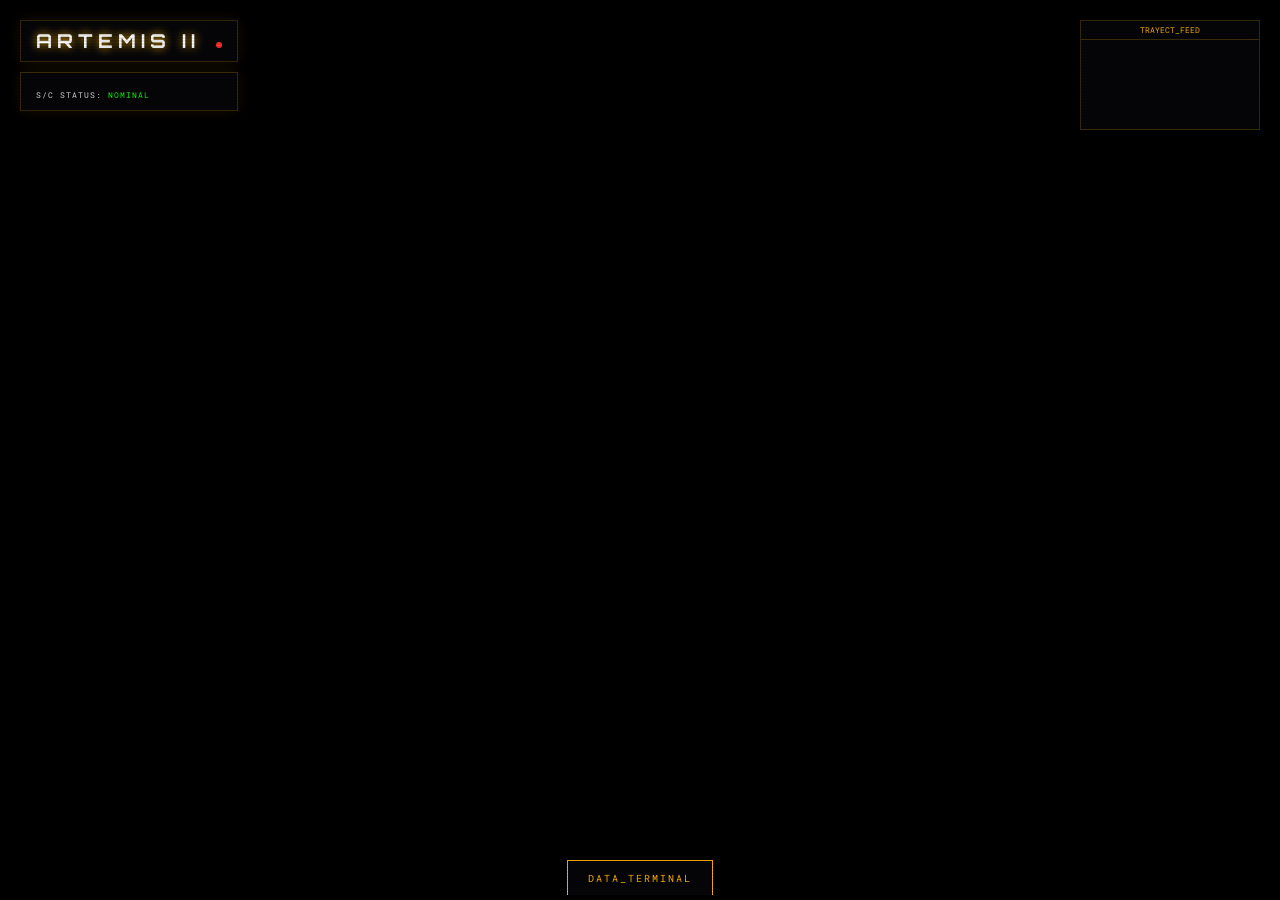
==== commit f929b94b: "Background, hud, datos" ====
--- a/artemis-web/index.html
+++ b/artemis-web/index.html
@@ -3,191 +3,140 @@
 <head>
     <meta charset="UTF-8">
     <meta name="viewport" content="width=device-width, initial-scale=1.0, maximum-scale=1.0, user-scalable=no">
-    <title>Artemis II - Mission Control</title>
-    <link href="https://fonts.googleapis.com/css2?family=Roboto+Mono:wght@400;700&display=swap" rel="stylesheet">
+    <title>NASA - Artemis II Control</title>
+    <link href="https://fonts.googleapis.com/css2?family=Roboto+Mono:wght@400;700&family=Orbitron:wght@400;700&display=swap" rel="stylesheet">
     
     <style>
         :root {
-            --accent-color: #ffb400;
-            --glow-color: rgba(255, 180, 0, 0.3);
-            --warning-red: #ff3333;
-            --panel-bg: rgba(5, 5, 5, 0.95);
-            --terminal-font: 'Roboto Mono', monospace;
-            --hud-height: 180px; /* Altura base para escritorio */
-        }
+            --accent: #ffb400;
+            --nasa-blue: #0b3d91;
+            --warning: #ff3333;
+            --terminal-bg: rgba(7, 7, 10, 0.95);
+            --border: rgba(255, 180, 0, 0.2);
+            --font-mono: 'Roboto Mono', monospace;
+        }
+
+        * { box-sizing: border-box; }
 
         body {
-            margin: 0;
-            background: #000;
-            color: white;
-            font-family: 'Segoe UI', system-ui, sans-serif;
-            overflow: hidden;
-            height: 100vh;
-            display: flex;
-            flex-direction: column;
-            -webkit-font-smoothing: antialiased;
-        }
-
-        /* --- CAPAS DE REALISMO --- */
+            margin: 0; background: #000; color: #e0e0e0;
+            font-family: var(--font-mono);
+            overflow: hidden; height: 100vh;
+            display: flex; flex-direction: column;
+        }
+
         .scanlines {
-            position: fixed; inset: 0; z-index: 99; pointer-events: none;
-            background: linear-gradient(to bottom, transparent 50%, rgba(0,0,0,0.12) 50%);
-            background-size: 100% 4px;
-        }
-
-        /* CONTENEDOR PRINCIPAL */
-        .viewport {
-            position: relative;
-            flex: 1;
-            display: flex;
-            align-items: center;
-            justify-content: center;
-            overflow: hidden;
-        }
-
-        .main-video {
-            position: absolute; width: 100%; height: 100%; object-fit: cover; z-index: 0;
+            position: fixed; inset: 0; z-index: 1000; pointer-events: none;
+            background: linear-gradient(rgba(18, 16, 16, 0) 50%, rgba(0, 0, 0, 0.1) 50%);
+            background-size: 100% 3px;
+        }
+
+        .viewport { position: relative; flex: 1; overflow: hidden; z-index: 1; }
+        
+        #bg-video {
+            position: absolute; 
+            top: 50%; left: 50%;
+            min-width: 100%; min-height: 100%;
+            width: auto; height: auto;
+            transform: translate(-50%, -50%);
+            object-fit: cover; 
+            z-index: -2;
         }
 
         .overlay-vignette {
             position: absolute; inset: 0;
-            background: radial-gradient(circle, transparent 10%, rgba(0,0,0,0.85) 100%);
-            z-index: 1; pointer-events: none;
-        }
-
-        /* --- BOTÓN DE INTERACCIÓN (Mejorado para móvil) --- */
+            background: radial-gradient(circle, transparent 20%, rgba(0,0,0,0.8) 100%);
+            z-index: -1;
+        }
+
+        .mission-header {
+            position: absolute; top: 20px; left: 20px; z-index: 110;
+            display: flex; flex-direction: column; gap: 10px;
+        }
+        .mission-header .box {
+            border: 1px solid var(--border);
+            padding: 8px 15px; background: var(--terminal-bg);
+            backdrop-filter: blur(5px); display: inline-block;
+            box-shadow: 0 0 15px rgba(255, 180, 0, 0.1);
+        }
+        .mission-header h1 { 
+            margin: 0; font-family: 'Orbitron', sans-serif; font-size: 1.2rem; 
+            letter-spacing: 5px; color: #fff;
+            text-shadow: 0 0 10px var(--accent);
+        }
+
+        .path-monitor {
+            position: absolute; top: 20px; right: 20px; width: 180px;
+            border: 1px solid var(--border); background: var(--terminal-bg);
+            backdrop-filter: blur(10px); z-index: 50;
+        }
+        .path-monitor video { width: 100%; height: auto; opacity: 0.8; display: block; filter: hue-rotate(180deg) brightness(1.2); }
+        .monitor-label { font-size: 0.5rem; color: var(--accent); padding: 4px; text-align: center; border-bottom: 1px solid var(--border); }
+
+        .hud-wrapper {
+            position: fixed; bottom: 0; left: 0; width: 100%;
+            z-index: 110; transform: translateY(100%);
+            transition: transform 0.5s cubic-bezier(0.19, 1, 0.22, 1);
+        }
+        .hud-wrapper.active { transform: translateY(0); }
+
         #hud-toggle {
-            position: absolute;
-            bottom: 20px;
-            left: 50%;
-            transform: translateX(-50%);
-            z-index: 110;
-            background: rgba(0,0,0,0.5);
-            border: 1px solid var(--accent-color);
-            color: var(--accent-color);
-            padding: 12px 24px;
-            font-family: var(--terminal-font);
-            font-size: 0.75rem;
-            letter-spacing: 2px;
-            cursor: pointer;
-            transition: all 0.4s cubic-bezier(0.19, 1, 0.22, 1);
-            text-transform: uppercase;
-            box-shadow: 0 0 15px var(--glow-color);
-            backdrop-filter: blur(5px);
-            white-space: nowrap;
-        }
-
-        /* --- MINIATURAS (VW para escalado automático) --- */
-        .secondary-video-container {
-            position: absolute;
-            bottom: 80px; /* Separación del botón base */
-            left: 5%;
-            width: 40vw; /* Escala con el ancho de pantalla */
-            max-width: 240px; /* Límite para escritorio */
-            aspect-ratio: 16/9;
-            border-left: 2px solid var(--accent-color);
-            z-index: 10;
-            background: #000;
-            transition: transform 0.4s ease-out;
-        }
-        
-        .live-stream-container {
-            position: absolute;
-            top: 15px;
-            right: 5%;
-            width: 45vw;
-            max-width: 280px;
-            aspect-ratio: 16/9;
-            border: 1px solid rgba(255,255,255,0.1);
-            z-index: 50;
-            background: #000;
-        }
-
-        /* --- HUD (RESPONSIVO TOTAL) --- */
-        .hud {
-            position: fixed;
-            bottom: -100%; /* Completamente escondido */
-            left: 0; width: 100%;
-            background: var(--panel-bg);
-            border-top: 1px solid var(--accent-color);
-            z-index: 100;
-            backdrop-filter: blur(20px);
-            transition: bottom 0.5s cubic-bezier(0.19, 1, 0.22, 1);
-            font-family: var(--terminal-font);
-            box-sizing: border-box;
-            overflow-y: auto; /* Por si el contenido es muy largo en móvil */
-            max-height: 80vh; /* No tapa toda la pantalla */
-        }
-
-        .hud.active { bottom: 0; }
-
-        /* Contenedor Flex para Móvil (Columna) */
+            position: absolute; top: -40px; left: 50%; transform: translateX(-50%);
+            background: var(--terminal-bg); border: 1px solid var(--accent);
+            border-bottom: none; color: var(--accent); padding: 10px 20px; 
+            cursor: pointer; font-family: var(--font-mono); font-size: 0.65rem; 
+            letter-spacing: 2px; backdrop-filter: blur(20px);
+        }
+
+        .hud-main {
+            background: var(--terminal-bg); border-top: 1px solid var(--accent);
+            backdrop-filter: blur(20px); max-height: 50vh; overflow-y: auto;
+        }
+
         .hud-content {
-            display: flex;
-            flex-direction: column;
-            gap: 15px;
-            padding: 20px;
-            max-width: 1400px;
-            margin: 0 auto;
+            display: grid; grid-template-columns: repeat(5, 1fr);
+            min-width: 800px;
         }
 
         .hud-item {
-            text-align: center;
-            border-bottom: 1px solid rgba(255,180,0,0.1);
-            padding-bottom: 10px;
-        }
-        .hud-item:last-child { border: none; padding-bottom: 0; }
-
-        .hud-title { font-size: 0.6rem; text-transform: uppercase; color: var(--accent-color); opacity: 0.8; margin-bottom: 4px; display: block; letter-spacing: 1px;}
-        .value { font-size: 1rem; color: white; display: block; font-weight: bold;}
-
-        /* --- ANIMACIONES Y ESTILOS ESPECÍFICOS --- */
-        @keyframes textGlitch {
-            0% { transform: translate(0); }
-            2% { transform: translate(-1px, 1px); }
-            4% { transform: translate(1px, -1px); }
-            6% { transform: translate(0); }
-            100% { transform: translate(0); }
-        }
-        .glitch { animation: textGlitch 6s infinite; }
-
-        .live-tag {
-            color: var(--warning-red); font-size: 0.75rem; font-weight: bold;
-            animation: blink 2s infinite; display: flex; align-items: center; justify-content: center; gap: 6px;
-        }
-        @keyframes blink { 50% { opacity: 0.1; } }
-
-        /* =========================================
-           MEDIA QUERIES (Adaptación a Escritorio)
-           ========================================= */
-        @media (min-width: 769px) {
-            /* Vuelve a modo Grilla en pantallas grandes */
+            padding: 20px; border-right: 1px solid var(--border);
+            display: flex; flex-direction: column; justify-content: center;
+        }
+        .hud-item:last-child { border-right: none; }
+
+        .hud-label { font-size: 0.5rem; color: var(--accent); opacity: 0.7; margin-bottom: 5px; }
+        .hud-value { font-size: 0.8rem; color: #fff; font-weight: 700; white-space: nowrap; }
+        .hud-sub { font-size: 0.6rem; color: #888; margin-top: 2px; }
+
+        @keyframes pulse { 0% { opacity: 1; } 50% { opacity: 0.3; } 100% { opacity: 1; } }
+        .status-dot { width: 6px; height: 6px; background: var(--warning); border-radius: 50%; display: inline-block; margin-left: 5px; animation: pulse 1.5s infinite; }
+
+        /* --- AJUSTES RESPONSIVE --- */
+        @media (max-width: 768px) {
+            .mission-header { top: 10px; left: 10px; }
+            .mission-header h1 { font-size: 0.9rem; letter-spacing: 2px; }
+            .mission-header .box { padding: 5px 10px; }
+
+            .path-monitor { 
+                width: 110px; 
+                top: auto; 
+                bottom: 50px; 
+                right: 10px; 
+            }
+            
             .hud-content {
-                flex-direction: row;
-                justify-content: space-around;
-                align-items: center;
-                padding: 15px 30px;
-                height: var(--hud-height);
+                grid-template-columns: repeat(2, 1fr); /* 2 columnas en móvil */
+                min-width: 100%;
             }
 
             .hud-item {
-                flex: 1;
-                text-align: left;
-                border-bottom: none;
-                border-right: 1px solid rgba(255,180,0,0.15);
-                padding: 0 20px;
-                height: 100%;
-                display: flex; flex-direction: column; justify-content: center;
+                padding: 15px;
+                border-right: 1px solid var(--border);
+                border-bottom: 1px solid var(--border);
             }
-            .hud-item:last-child { border: none; }
-
-            #artemis-brand { flex: 1.5; text-align: left; }
-            .value { font-size: 1.1rem; }
             
-            /* Ajuste de posición de miniaturas cuando el HUD sube */
-            .hud.active ~ .viewport .secondary-video-container {
-                transform: translateY(calc(-1 * var(--hud-height)));
-            }
+            .hud-item:nth-child(2n) { border-right: none; }
+            .hud-value { font-size: 0.7rem; }
         }
     </style>
 </head>
@@ -195,123 +144,93 @@
 
     <div class="scanlines"></div>
 
-    <footer class="hud" id="main-hud">
-        <div class="hud-content">
-            <div id="artemis-brand" class="hud-item glitch">
-                <h2 style="margin:0; color:var(--accent-color); font-size:1.1rem; font-family:var(--terminal-font);">ORION_CONSOLE_v2.7</h2>
-                <span style="font-size: 0.55rem; opacity: 0.6; text-transform: uppercase;">System State: Nominal</span>
+    <div class="viewport">
+        <video autoplay muted loop playsinline id="bg-video">
+            <source src="img/Moon_Phases_Near_Far_Waning_720.mp4" type="video/mp4">
+        </video>
+        
+        <div class="overlay-vignette"></div>
+
+        <div class="mission-header">
+            <div class="box">
+                <h1>ARTEMIS II <span class="status-dot"></span></h1>
             </div>
-
-            <div class="hud-item">
-                <span class="hud-title">System Link</span>
-                <span class="live-tag"><span style="width:6px;height:6px;background:red;border-radius:50%"></span> TELEMETRY_ACTIVE</span>
-            </div>
-
-            <div class="hud-item">
-                <span class="hud-title">Mission Timer</span>
-                <span id="mission-time" class="value" style="color: var(--accent-color);">--:--:--</span>
-            </div>
-
-            <div class="hud-item">
-                <span class="hud-title">ISS Position (REF)</span>
-                <span class="value" style="font-size:0.85rem">LAT: <span id="latitude">--</span></span>
-                <span class="value" style="font-size:0.85rem">VEL: <span id="speed">--</span></span>
-            </div>
-
-            <div class="hud-item">
-                <span class="hud-title">Est. Recovery</span>
-                <span id="mission-countdown" class="value">--d --h</span>
+            <div class="box">
+                <span style="font-size: 0.5rem; letter-spacing: 1px;">S/C STATUS: <span style="color: #00ff00;">NOMINAL</span></span>
             </div>
         </div>
-    </footer>
-
-    <div class="viewport">
-        <video autoplay muted loop playsinline class="main-video">
-            <source src="img/Moon_Phases_Near_Far_Waning_720.mp4" type="video/mp4">
-        </video>
-
-        <div class="overlay-vignette"></div>
-
-        <button id="hud-toggle" onclick="toggleHUD()">Initialize Systems</button>
-
-        <div class="secondary-video-container" id="path-mini">
-            <video autoplay muted loop playsinline style="width:100%; height:100%; object-fit:cover; display:block;">
+
+        <div class="path-monitor">
+            <div class="monitor-label">TRAYECT_FEED</div>
+            <video autoplay muted loop playsinline>
                 <source src="img/path.mp4" type="video/mp4">
             </video>
         </div>
-
-        <div class="live-stream-container">
-            <iframe width="100%" height="100%" src="https://www.youtube.com/embed/WeIVJyufJrE?autoplay=1&mute=1&controls=0&modestbranding=1" frameborder="0" style="display:block;"></iframe>
-        </div>
     </div>
 
+    <div class="hud-wrapper" id="hud-wrap">
+        <button id="hud-toggle" onclick="toggleHUD()">DATA_TERMINAL</button>
+        
+        <footer class="hud-main">
+            <div class="hud-content">
+                <div class="hud-item">
+                    <span class="hud-label">ORION TELEMETRY</span>
+                    <span class="hud-value" id="mission-clock">UTC 00:00:00</span>
+                    <span class="hud-sub" style="color: var(--warning);">MODE: ACTIVE</span>
+                </div>
+                <div class="hud-item">
+                    <span class="hud-label">LUNAR PARAMS</span>
+                    <span class="hud-value">G: <span id="moon-gravity">1.62</span></span>
+                    <span class="hud-sub">RAD: <span id="moon-radius">1,737</span></span>
+                </div>
+                <div class="hud-item">
+                    <span class="hud-label">NASA_SOURCE</span>
+                    <span id="nasa-title" class="hud-value" style="font-size: 0.65rem;">FETCHING...</span>
+                </div>
+                <div class="hud-item">
+                    <span class="hud-label">ISS_COORDS</span>
+                    <span class="hud-value" id="iss-pos">LAT: -- / LON: --</span>
+                </div>
+                <div class="hud-item">
+                    <span class="hud-label">MISSION_LOG</span>
+                    <span id="artemis-log" class="hud-value" style="font-size: 0.65rem; color: #00ff00;">STANDBY</span>
+                </div>
+            </div>
+        </footer>
+    </div>
+
     <script>
-        // Función para mostrar/ocultar el HUD (Mejorada para responsividad)
         function toggleHUD() {
-            const hud = document.getElementById('main-hud');
+            const wrap = document.getElementById('hud-wrap');
             const btn = document.getElementById('hud-toggle');
-            const isDesktop = window.innerWidth > 768;
-            
-            hud.classList.toggle('active');
-            
-            if(hud.classList.contains('active')) {
-                btn.innerText = "Deactivate Systems";
-                
-                // Calculamos cuánto debe subir el botón
-                if(isDesktop) {
-                    btn.style.bottom = "200px"; // Justo encima del HUD de escritorio
-                } else {
-                    // En móvil, sube dinámicamente según la altura real del HUD desplegado
-                    const hudHeight = hud.offsetHeight;
-                    btn.style.bottom = (hudHeight + 20) + "px";
-                }
-            } else {
-                btn.innerText = "Initialize Systems";
-                btn.style.bottom = "20px";
-            }
-        }
-
-        // Lógica de datos (igual que antes)
-        const launchDate = new Date(2026, 3, 1, 19, 24, 0); 
-        const endDate = new Date(launchDate.getTime() + (10 * 24 * 60 * 60 * 1000));
-
-        async function getISSData() {
+            wrap.classList.toggle('active');
+            btn.innerText = wrap.classList.contains('active') ? "CERRAR" : "DATA_TERMINAL";
+        }
+
+        async function getNasaData() {
+            try {
+                const res = await fetch("https://api.nasa.gov/planetary/apod?api_key=DEMO_KEY");
+                const data = await res.json();
+                document.getElementById("nasa-title").innerText = data.title.toUpperCase().substring(0, 20) + "...";
+            } catch (e) { }
+        }
+
+        async function getISS() {
             try {
                 const res = await fetch("https://api.wheretheiss.at/v1/satellites/25544");
-                if(!res.ok) return;
                 const data = await res.json();
-                document.getElementById("latitude").innerText = data.latitude.toFixed(2) + "°";
-                document.getElementById("speed").innerText = Math.round(data.velocity).toLocaleString() + " km/h";
-            } catch (err) { console.warn("Signal Instability Detected"); }
-        }
-
-        function updateTimers() {
+                document.getElementById("iss-pos").innerText = `${data.latitude.toFixed(1)}°N ${data.longitude.toFixed(1)}°E`;
+            } catch (err) { }
+        }
+
+        setInterval(() => {
             const now = new Date();
-            let diff = Math.max(0, now - launchDate);
-            const dE = Math.floor(diff / 86400000);
-            const hE = Math.floor((diff % 86400000) / 3600000);
-            const mE = Math.floor((diff % 3600000) / 60000);
-            const sE = Math.floor((diff % 60000) / 1000);
-            
-            document.getElementById("mission-time").innerText = `${dE}d ${hE}h ${mE}m`; // Simplificado para móvil
-
-            let left = endDate - now;
-            document.getElementById("mission-countdown").innerText = left <= 0 ? "RE-ENTRY" : 
-                `${Math.floor(left / 86400000)}d ${Math.floor((left % 86400000) / 3600000)}h`;
-        }
-
-        // Ajuste dinámico si se rota el celular
-        window.addEventListener('resize', () => {
-            const hud = document.getElementById('main-hud');
-            const btn = document.getElementById('hud-toggle');
-            if(hud.classList.contains('active') && window.innerWidth <= 768) {
-                btn.style.bottom = (hud.offsetHeight + 20) + "px";
-            }
-        });
-
-        setInterval(getISSData, 10000); // Telemetría más lenta para móvil
-        setInterval(updateTimers, 1000);
-        getISSData(); updateTimers();
+            document.getElementById("mission-clock").innerText = "UTC " + now.toISOString().split('T')[1].split('.')[0];
+        }, 1000);
+
+        getNasaData();
+        getISS();
+        setInterval(getISS, 10000);
     </script>
 </body>
 </html>
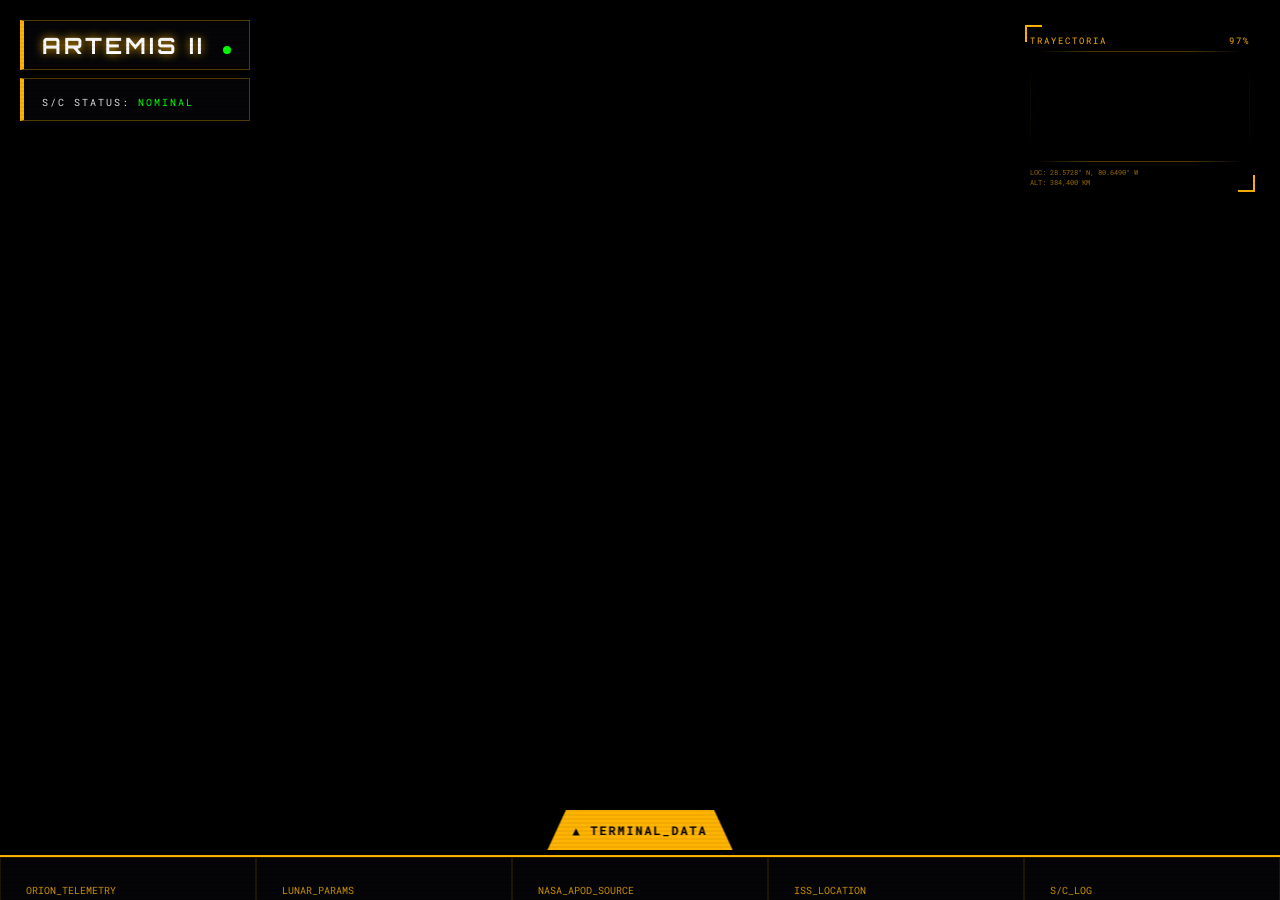
==== commit ed2278f5: "F" ====
--- a/artemis-web/index.html
+++ b/artemis-web/index.html
@@ -11,132 +11,167 @@
             --accent: #ffb400;
             --nasa-blue: #0b3d91;
             --warning: #ff3333;
-            --terminal-bg: rgba(7, 7, 10, 0.95);
-            --border: rgba(255, 180, 0, 0.2);
+            --terminal-bg: rgba(7, 7, 10, 0.85);
+            --border: rgba(255, 180, 0, 0.3);
             --font-mono: 'Roboto Mono', monospace;
+            --font-orbitron: 'Orbitron', sans-serif;
         }
 
         * { box-sizing: border-box; }
 
-        body {
-            margin: 0; background: #000; color: #e0e0e0;
+        body, html {
+            margin: 0; padding: 0;
+            background: #000; color: #e0e0e0;
             font-family: var(--font-mono);
-            overflow: hidden; height: 100vh;
-            display: flex; flex-direction: column;
+            overflow: hidden; height: 100%; width: 100%;
         }
 
         .scanlines {
             position: fixed; inset: 0; z-index: 1000; pointer-events: none;
             background: linear-gradient(rgba(18, 16, 16, 0) 50%, rgba(0, 0, 0, 0.1) 50%);
-            background-size: 100% 3px;
-        }
-
-        .viewport { position: relative; flex: 1; overflow: hidden; z-index: 1; }
+            background-size: 100% 4px; opacity: 0.5;
+        }
+
+        .viewport { 
+            position: relative; height: 100dvh; width: 100%;
+            overflow: hidden; z-index: 1; 
+        }
         
         #bg-video {
-            position: absolute; 
-            top: 50%; left: 50%;
+            position: absolute; top: 50%; left: 50%;
             min-width: 100%; min-height: 100%;
-            width: auto; height: auto;
             transform: translate(-50%, -50%);
-            object-fit: cover; 
-            z-index: -2;
+            object-fit: cover; z-index: -2;
+          
         }
 
         .overlay-vignette {
             position: absolute; inset: 0;
-            background: radial-gradient(circle, transparent 20%, rgba(0,0,0,0.8) 100%);
+            background: radial-gradient(circle, transparent 30%, rgba(0,0,0,0.9) 100%);
             z-index: -1;
         }
 
+        /* --- MONITOR DE TRAYECTORIA INTEGRADO --- */
+        .path-monitor {
+            position: absolute; 
+            top: 30px; 
+            right: 30px; 
+            width: 220px;
+            z-index: 110;
+            display: flex;
+            flex-direction: column;
+        }
+
+        /* Contenedor del video con efectos de integración */
+        .video-container {
+            position: relative;
+            width: 100%;
+            background: rgba(0, 0, 0, 0.4);
+            border: 1px solid var(--border);
+            /* Mezcla el video con el fondo (lo negro se vuelve transparente) */
+            mix-blend-mode: screen; 
+            /* Desvanece los bordes del video */
+            -webkit-mask-image: radial-gradient(circle, black 60%, transparent 95%);
+            mask-image: radial-gradient(circle, black 60%, transparent 95%);
+        }
+
+        .path-monitor video {
+            width: 100%;
+            height: auto;
+            display: block;
+            /* Tinte dorado para que combine con la UI */
+            filter: sepia(1) saturate(5) hue-rotate(-10deg) brightness(1.2);
+        }
+
+        /* Decoración de las esquinas */
+        .path-monitor::before, .path-monitor::after {
+            content: '';
+            position: absolute;
+            width: 15px; height: 15px;
+            border: 2px solid var(--accent);
+            z-index: 120;
+        }
+        .path-monitor::before { top: -5px; left: -5px; border-right: 0; border-bottom: 0; }
+        .path-monitor::after { bottom: -5px; right: -5px; border-left: 0; border-top: 0; }
+
+        .monitor-label { 
+            font-size: 0.55rem; color: var(--accent); 
+            padding: 5px 0; letter-spacing: 2px;
+            text-transform: uppercase;
+            display: flex; justify-content: space-between;
+        }
+
+        .monitor-coords {
+            font-size: 0.45rem; color: var(--accent);
+            opacity: 0.6; margin-top: 5px;
+            font-family: var(--font-mono);
+        }
+
+        /* --- RESTO DE LA UI --- */
         .mission-header {
             position: absolute; top: 20px; left: 20px; z-index: 110;
-            display: flex; flex-direction: column; gap: 10px;
-        }
+            display: flex; flex-direction: column; gap: 8px;
+        }
+
         .mission-header .box {
             border: 1px solid var(--border);
-            padding: 8px 15px; background: var(--terminal-bg);
-            backdrop-filter: blur(5px); display: inline-block;
-            box-shadow: 0 0 15px rgba(255, 180, 0, 0.1);
-        }
+            padding: 10px 18px; background: var(--terminal-bg);
+            backdrop-filter: blur(8px);
+            border-left: 4px solid var(--accent);
+        }
+
         .mission-header h1 { 
-            margin: 0; font-family: 'Orbitron', sans-serif; font-size: 1.2rem; 
-            letter-spacing: 5px; color: #fff;
+            margin: 0; font-family: var(--font-orbitron); 
+            font-size: clamp(1rem, 4vw, 1.4rem); 
+            letter-spacing: 3px; color: #fff;
             text-shadow: 0 0 10px var(--accent);
         }
-
-        .path-monitor {
-            position: absolute; top: 20px; right: 20px; width: 180px;
-            border: 1px solid var(--border); background: var(--terminal-bg);
-            backdrop-filter: blur(10px); z-index: 50;
-        }
-        .path-monitor video { width: 100%; height: auto; opacity: 0.8; display: block; filter: hue-rotate(180deg) brightness(1.2); }
-        .monitor-label { font-size: 0.5rem; color: var(--accent); padding: 4px; text-align: center; border-bottom: 1px solid var(--border); }
 
         .hud-wrapper {
             position: fixed; bottom: 0; left: 0; width: 100%;
-            z-index: 110; transform: translateY(100%);
-            transition: transform 0.5s cubic-bezier(0.19, 1, 0.22, 1);
-        }
+            z-index: 120; transform: translateY(calc(100% - 45px));
+            transition: transform 0.6s cubic-bezier(0.23, 1, 0.32, 1);
+        }
+
         .hud-wrapper.active { transform: translateY(0); }
 
         #hud-toggle {
-            position: absolute; top: -40px; left: 50%; transform: translateX(-50%);
-            background: var(--terminal-bg); border: 1px solid var(--accent);
-            border-bottom: none; color: var(--accent); padding: 10px 20px; 
-            cursor: pointer; font-family: var(--font-mono); font-size: 0.65rem; 
-            letter-spacing: 2px; backdrop-filter: blur(20px);
+            position: absolute; top: -45px; left: 50%; transform: translateX(-50%);
+            background: var(--accent); border: none; color: #000; 
+            padding: 12px 25px; cursor: pointer; font-family: var(--font-mono); 
+            font-size: 0.75rem; font-weight: bold; letter-spacing: 2px; 
+            clip-path: polygon(10% 0, 90% 0, 100% 100%, 0% 100%);
         }
 
         .hud-main {
-            background: var(--terminal-bg); border-top: 1px solid var(--accent);
-            backdrop-filter: blur(20px); max-height: 50vh; overflow-y: auto;
+            background: var(--terminal-bg); border-top: 2px solid var(--accent);
+            backdrop-filter: blur(25px); max-height: 70vh; overflow-y: auto;
         }
 
         .hud-content {
-            display: grid; grid-template-columns: repeat(5, 1fr);
-            min-width: 800px;
+            display: grid; grid-template-columns: repeat(auto-fit, minmax(200px, 1fr)); width: 100%;
         }
 
         .hud-item {
-            padding: 20px; border-right: 1px solid var(--border);
-            display: flex; flex-direction: column; justify-content: center;
-        }
-        .hud-item:last-child { border-right: none; }
-
-        .hud-label { font-size: 0.5rem; color: var(--accent); opacity: 0.7; margin-bottom: 5px; }
-        .hud-value { font-size: 0.8rem; color: #fff; font-weight: 700; white-space: nowrap; }
-        .hud-sub { font-size: 0.6rem; color: #888; margin-top: 2px; }
-
-        @keyframes pulse { 0% { opacity: 1; } 50% { opacity: 0.3; } 100% { opacity: 1; } }
-        .status-dot { width: 6px; height: 6px; background: var(--warning); border-radius: 50%; display: inline-block; margin-left: 5px; animation: pulse 1.5s infinite; }
-
-        /* --- AJUSTES RESPONSIVE --- */
+            padding: 25px; border: 1px solid rgba(255,180,0,0.1);
+            display: flex; flex-direction: column; 
+        }
+
+        .hud-label { font-size: 0.65rem; color: var(--accent); opacity: 0.8; margin-bottom: 8px; }
+        .hud-value { font-size: 1rem; color: #fff; font-weight: 700; }
+
+        @keyframes pulse { 0%, 100% { opacity: 1; } 50% { opacity: 0.2; } }
+        .status-dot { 
+            width: 8px; height: 8px; background: #00ff00; border-radius: 50%; 
+            display: inline-block; margin-left: 8px; animation: pulse 2s infinite; 
+        }
+
         @media (max-width: 768px) {
-            .mission-header { top: 10px; left: 10px; }
-            .mission-header h1 { font-size: 0.9rem; letter-spacing: 2px; }
-            .mission-header .box { padding: 5px 10px; }
-
-            .path-monitor { 
-                width: 110px; 
-                top: auto; 
-                bottom: 50px; 
-                right: 10px; 
+            .path-monitor { width: 150px; right: 15px; top: auto; bottom: 80px; }
+            .hud-content { grid-template-columns: 1fr 1fr; }
+            @media (max-width: 450px) {
+                .path-monitor { width: 120px; }
             }
-            
-            .hud-content {
-                grid-template-columns: repeat(2, 1fr); /* 2 columnas en móvil */
-                min-width: 100%;
-            }
-
-            .hud-item {
-                padding: 15px;
-                border-right: 1px solid var(--border);
-                border-bottom: 1px solid var(--border);
-            }
-            
-            .hud-item:nth-child(2n) { border-right: none; }
-            .hud-value { font-size: 0.7rem; }
         }
     </style>
 </head>
@@ -156,44 +191,50 @@
                 <h1>ARTEMIS II <span class="status-dot"></span></h1>
             </div>
             <div class="box">
-                <span style="font-size: 0.5rem; letter-spacing: 1px;">S/C STATUS: <span style="color: #00ff00;">NOMINAL</span></span>
+                <span style="font-size: 0.6rem; letter-spacing: 2px;">S/C STATUS: <span style="color: #00ff00;">NOMINAL</span></span>
             </div>
         </div>
 
         <div class="path-monitor">
-            <div class="monitor-label">TRAYECT_FEED</div>
-            <video autoplay muted loop playsinline>
-                <source src="img/path.mp4" type="video/mp4">
-            </video>
+            <div class="monitor-label">
+                <span>Trayectoria</span>
+                <span id="rand-pct">88%</span>
+            </div>
+            <div class="video-container">
+                <video autoplay muted loop playsinline>
+                    <source src="img/path.mp4" type="video/mp4">
+                </video>
+            </div>
+            <div class="monitor-coords">
+                LOC: 28.5728° N, 80.6490° W<br>
+                ALT: 384,400 KM
+            </div>
         </div>
     </div>
 
     <div class="hud-wrapper" id="hud-wrap">
-        <button id="hud-toggle" onclick="toggleHUD()">DATA_TERMINAL</button>
-        
+        <button id="hud-toggle" onclick="toggleHUD()">▲ TERMINAL_DATA</button>
         <footer class="hud-main">
             <div class="hud-content">
                 <div class="hud-item">
-                    <span class="hud-label">ORION TELEMETRY</span>
+                    <span class="hud-label">ORION_TELEMETRY</span>
                     <span class="hud-value" id="mission-clock">UTC 00:00:00</span>
-                    <span class="hud-sub" style="color: var(--warning);">MODE: ACTIVE</span>
-                </div>
-                <div class="hud-item">
-                    <span class="hud-label">LUNAR PARAMS</span>
-                    <span class="hud-value">G: <span id="moon-gravity">1.62</span></span>
-                    <span class="hud-sub">RAD: <span id="moon-radius">1,737</span></span>
-                </div>
-                <div class="hud-item">
-                    <span class="hud-label">NASA_SOURCE</span>
-                    <span id="nasa-title" class="hud-value" style="font-size: 0.65rem;">FETCHING...</span>
-                </div>
-                <div class="hud-item">
-                    <span class="hud-label">ISS_COORDS</span>
+                </div>
+                <div class="hud-item">
+                    <span class="hud-label">LUNAR_PARAMS</span>
+                    <span class="hud-value">G: 1.62m/s²</span>
+                </div>
+                <div class="hud-item">
+                    <span class="hud-label">NASA_APOD_SOURCE</span>
+                    <span id="nasa-title" class="hud-value">CONNECTING...</span>
+                </div>
+                <div class="hud-item">
+                    <span class="hud-label">ISS_LOCATION</span>
                     <span class="hud-value" id="iss-pos">LAT: -- / LON: --</span>
                 </div>
                 <div class="hud-item">
-                    <span class="hud-label">MISSION_LOG</span>
-                    <span id="artemis-log" class="hud-value" style="font-size: 0.65rem; color: #00ff00;">STANDBY</span>
+                    <span class="hud-label">S/C_LOG</span>
+                    <span id="artemis-log" class="hud-value" style="color: #00ff00; font-size: 0.75rem;">SYSTEMS_READY</span>
                 </div>
             </div>
         </footer>
@@ -203,29 +244,31 @@
         function toggleHUD() {
             const wrap = document.getElementById('hud-wrap');
             const btn = document.getElementById('hud-toggle');
-            wrap.classList.toggle('active');
-            btn.innerText = wrap.classList.contains('active') ? "CERRAR" : "DATA_TERMINAL";
+            const isActive = wrap.classList.toggle('active');
+            btn.innerText = isActive ? "▼ CLOSE_TERMINAL" : "▲ TERMINAL_DATA";
         }
 
         async function getNasaData() {
             try {
                 const res = await fetch("https://api.nasa.gov/planetary/apod?api_key=DEMO_KEY");
                 const data = await res.json();
-                document.getElementById("nasa-title").innerText = data.title.toUpperCase().substring(0, 20) + "...";
-            } catch (e) { }
+                document.getElementById("nasa-title").innerText = data.title.toUpperCase().substring(0, 20);
+            } catch (e) { document.getElementById("nasa-title").innerText = "OFFLINE"; }
         }
 
         async function getISS() {
             try {
                 const res = await fetch("https://api.wheretheiss.at/v1/satellites/25544");
                 const data = await res.json();
-                document.getElementById("iss-pos").innerText = `${data.latitude.toFixed(1)}°N ${data.longitude.toFixed(1)}°E`;
+                document.getElementById("iss-pos").innerText = `${data.latitude.toFixed(2)}°N ${data.longitude.toFixed(2)}°E`;
             } catch (err) { }
         }
 
         setInterval(() => {
             const now = new Date();
             document.getElementById("mission-clock").innerText = "UTC " + now.toISOString().split('T')[1].split('.')[0];
+            // Cambiar porcentaje random en el monitor para dar vida
+            document.getElementById("rand-pct").innerText = Math.floor(Math.random() * (99 - 90) + 90) + "%";
         }, 1000);
 
         getNasaData();
